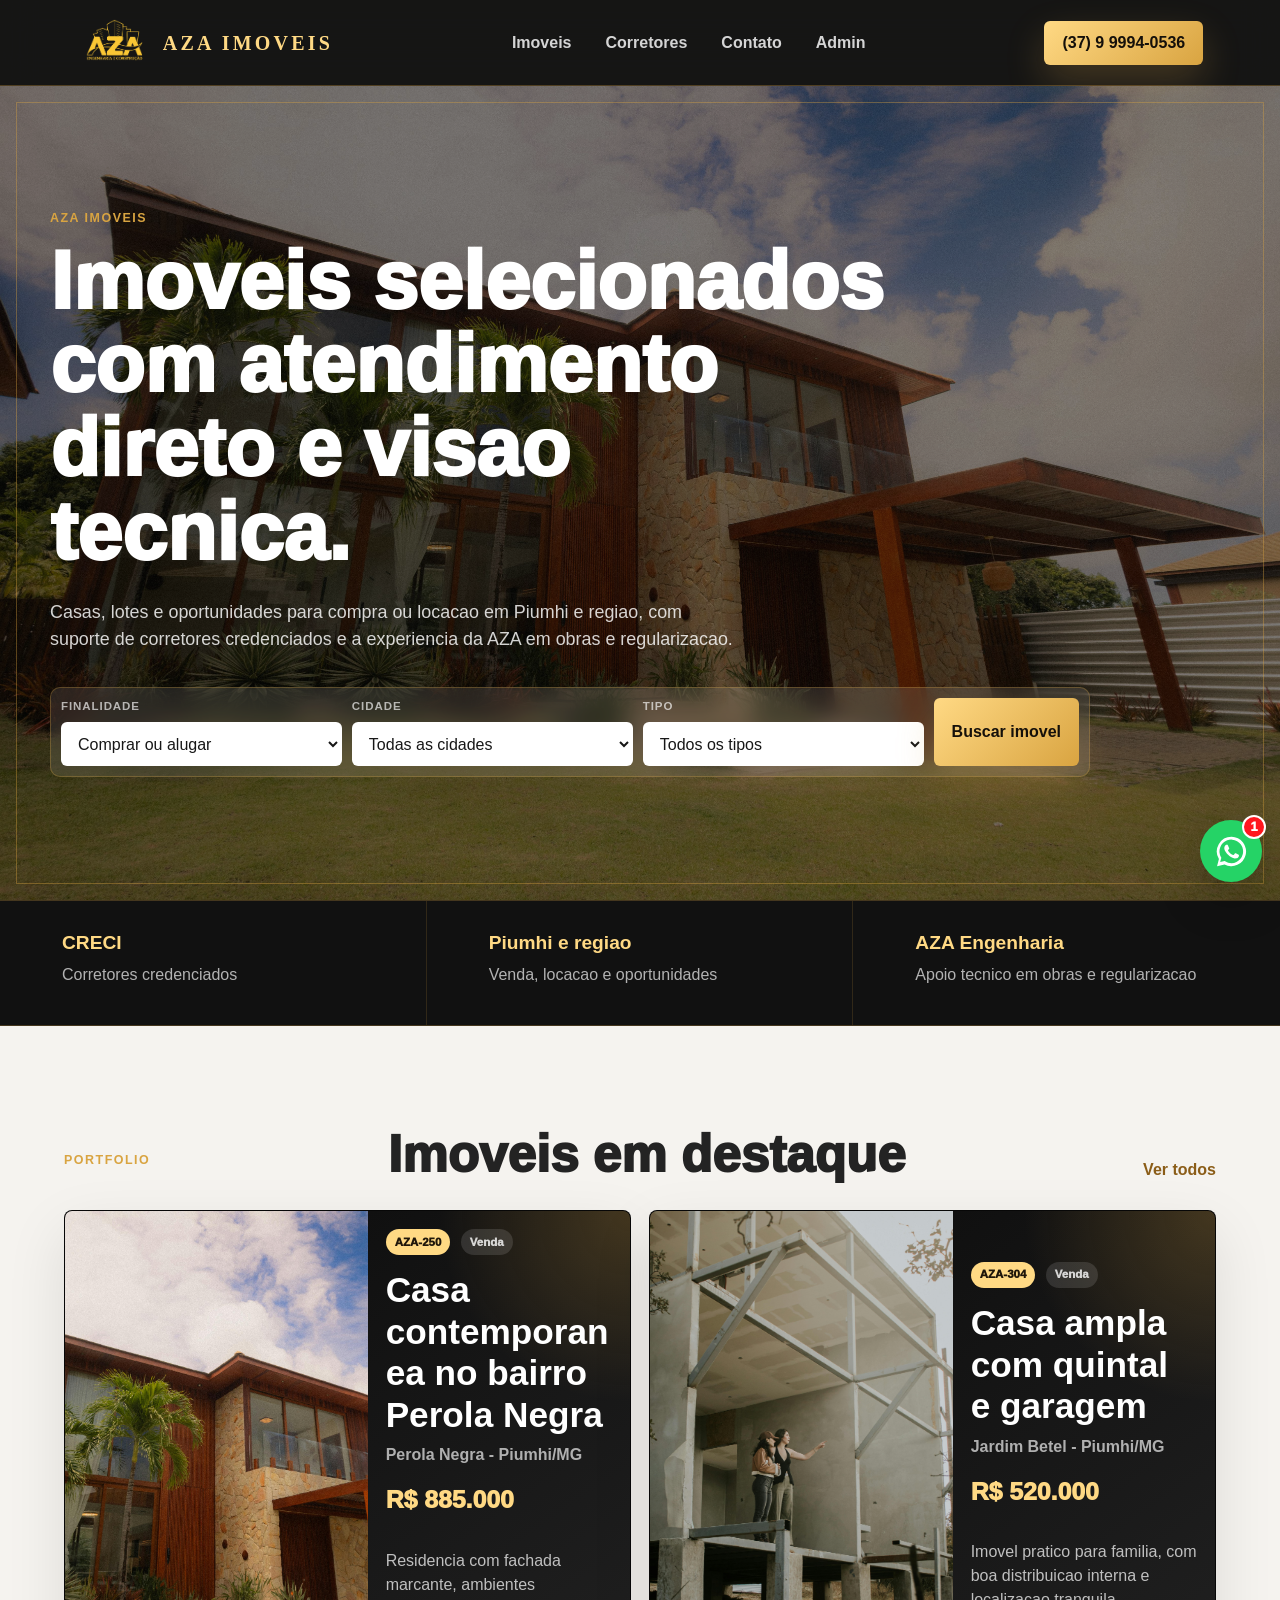
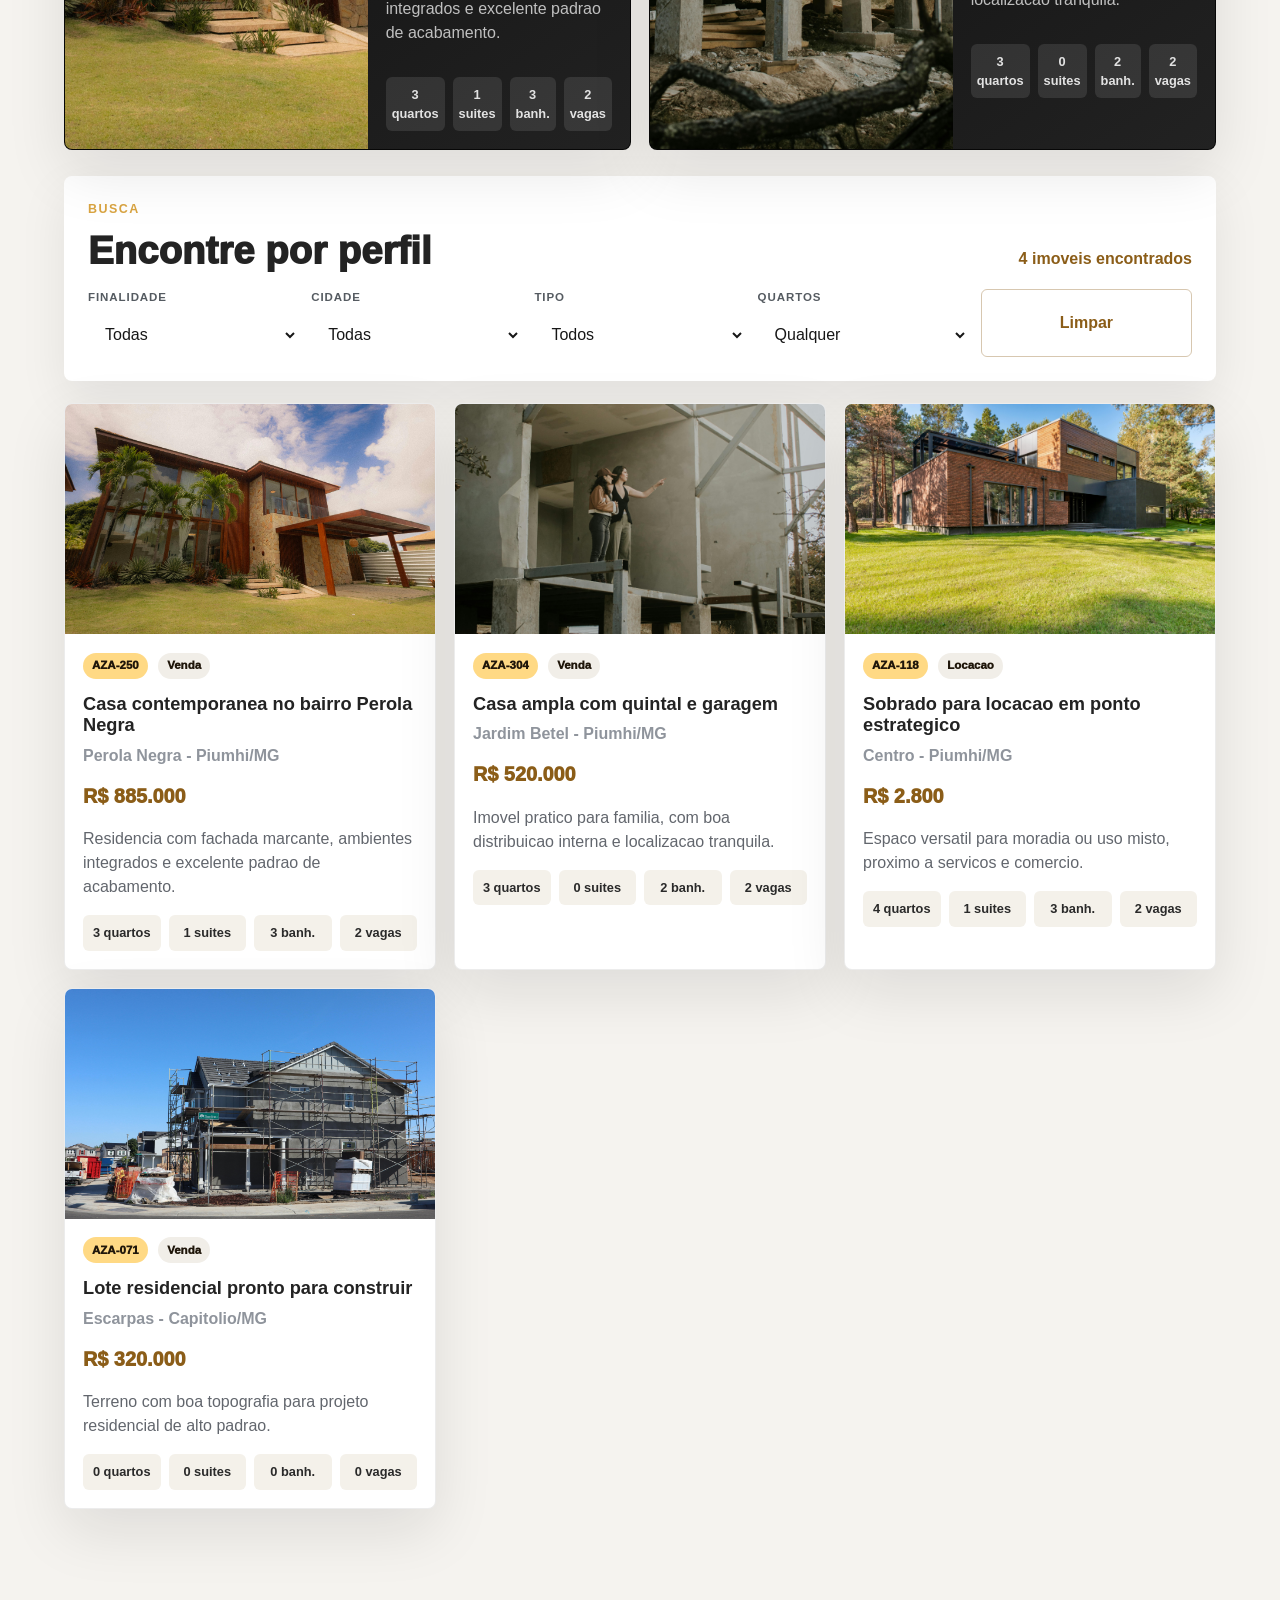
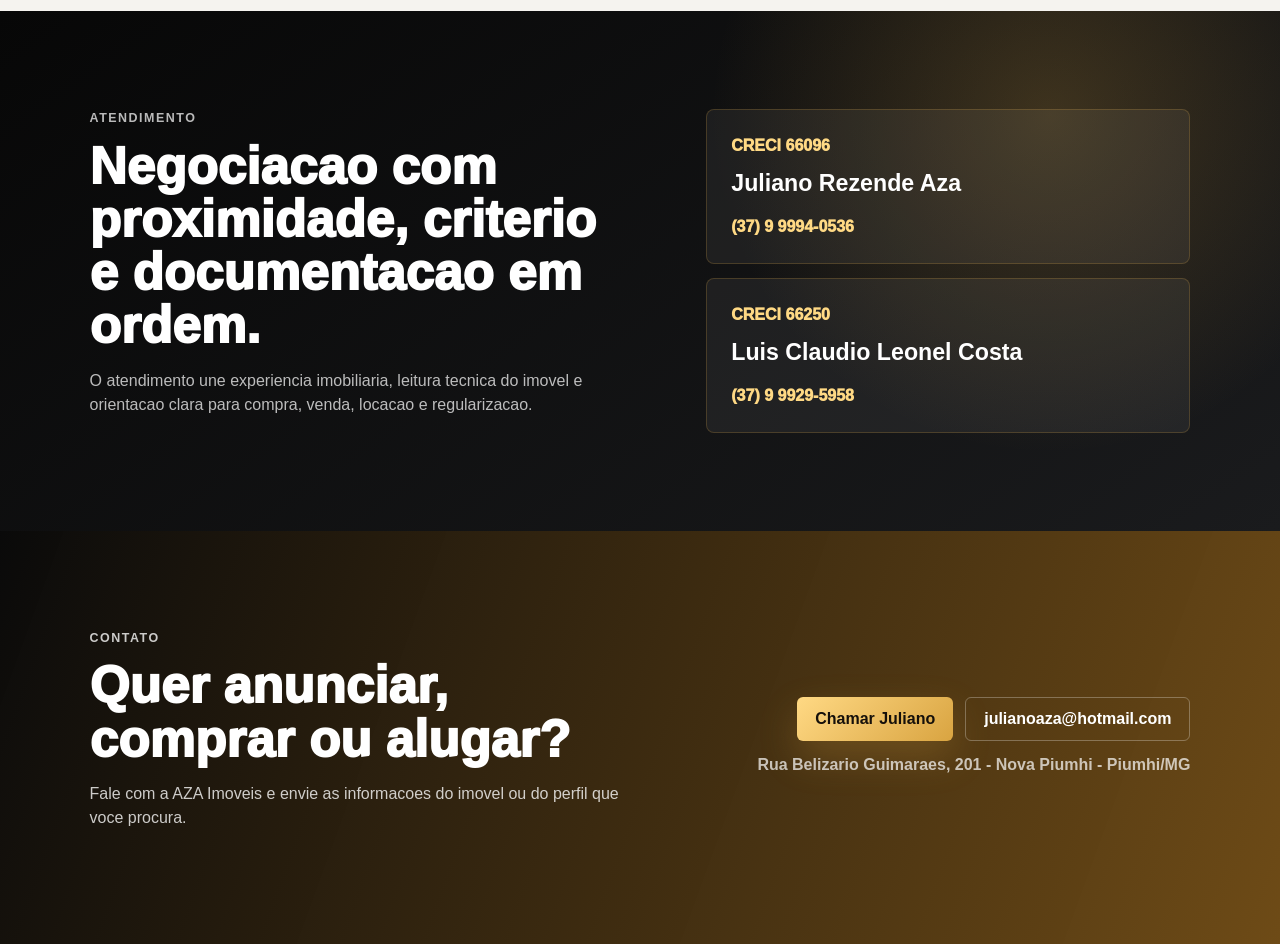
==== index.html @ 5561f4b4 "Cria prototipo AZA Imoveis" ====
<!doctype html>
<html lang="pt-BR">
  <head>
    <meta charset="utf-8">
    <meta name="viewport" content="width=device-width, initial-scale=1">
    <meta name="description" content="AZA Imoveis: compra, venda e locacao de casas, lotes e oportunidades em Piumhi e regiao.">
    <title>AZA Imoveis</title>
    <link rel="icon" href="assets/logos/favicon.ico" sizes="any">
    <link rel="stylesheet" href="css/styles.css">
  </head>
  <body>
    <header class="site-header">
      <a class="brand" href="#inicio" aria-label="AZA Imoveis">
        <img src="assets/logos/aza-logo.png" alt="">
        <span>AZA Imoveis</span>
      </a>
      <nav class="nav" aria-label="Navegacao principal">
        <a href="#imoveis">Imoveis</a>
        <a href="#corretores">Corretores</a>
        <a href="#contato">Contato</a>
        <a href="admin.html">Admin</a>
      </nav>
      <a class="header-phone" href="https://wa.me/5537999940536" target="_blank" rel="noopener">(37) 9 9994-0536</a>
    </header>

    <main id="inicio">
      <section class="hero">
        <div class="hero-media">
          <img src="assets/images/hero-residencia.jpg" alt="">
        </div>
        <div class="hero-content">
          <p class="eyebrow">AZA Imoveis</p>
          <h1>Imoveis selecionados com atendimento direto e visao tecnica.</h1>
          <p>
            Casas, lotes e oportunidades para compra ou locacao em Piumhi e regiao, com suporte de corretores credenciados e a experiencia da AZA em obras e regularizacao.
          </p>
          <form class="search-panel" id="hero-search">
            <label>
              <span>Finalidade</span>
              <select name="purpose">
                <option value="">Comprar ou alugar</option>
                <option>Venda</option>
                <option>Locacao</option>
              </select>
            </label>
            <label>
              <span>Cidade</span>
              <select name="city">
                <option value="">Todas as cidades</option>
              </select>
            </label>
            <label>
              <span>Tipo</span>
              <select name="type">
                <option value="">Todos os tipos</option>
              </select>
            </label>
            <button type="submit">Buscar imovel</button>
          </form>
        </div>
      </section>

      <section class="stats-strip" aria-label="Resumo">
        <div>
          <strong>CRECI</strong>
          <span>Corretores credenciados</span>
        </div>
        <div>
          <strong>Piumhi e regiao</strong>
          <span>Venda, locacao e oportunidades</span>
        </div>
        <div>
          <strong>AZA Engenharia</strong>
          <span>Apoio tecnico em obras e regularizacao</span>
        </div>
      </section>

      <section class="section" id="imoveis">
        <div class="section-heading">
          <p class="eyebrow">Portfolio</p>
          <h2>Imoveis em destaque</h2>
          <a href="#lista">Ver todos</a>
        </div>

        <div class="feature-grid" id="featured-list"></div>

        <div class="filter-card" id="lista">
          <div class="filter-header">
            <div>
              <p class="eyebrow">Busca</p>
              <h2>Encontre por perfil</h2>
            </div>
            <span id="result-count"></span>
          </div>
          <form class="filters" id="filters">
            <label>
              <span>Finalidade</span>
              <select name="purpose">
                <option value="">Todas</option>
                <option>Venda</option>
                <option>Locacao</option>
              </select>
            </label>
            <label>
              <span>Cidade</span>
              <select name="city">
                <option value="">Todas</option>
              </select>
            </label>
            <label>
              <span>Tipo</span>
              <select name="type">
                <option value="">Todos</option>
              </select>
            </label>
            <label>
              <span>Quartos</span>
              <select name="bedrooms">
                <option value="">Qualquer</option>
                <option value="1">1+</option>
                <option value="2">2+</option>
                <option value="3">3+</option>
                <option value="4">4+</option>
              </select>
            </label>
            <button type="reset">Limpar</button>
          </form>
        </div>

        <div class="property-grid" id="property-list"></div>
      </section>

      <section class="brokers" id="corretores">
        <div>
          <p class="eyebrow">Atendimento</p>
          <h2>Negociacao com proximidade, criterio e documentacao em ordem.</h2>
          <p>O atendimento une experiencia imobiliaria, leitura tecnica do imovel e orientacao clara para compra, venda, locacao e regularizacao.</p>
        </div>
        <div class="broker-grid">
          <article>
            <span>CRECI 66096</span>
            <h3>Juliano Rezende Aza</h3>
            <a href="https://wa.me/5537999940536" target="_blank" rel="noopener">(37) 9 9994-0536</a>
          </article>
          <article>
            <span>CRECI 66250</span>
            <h3>Luis Claudio Leonel Costa</h3>
            <a href="https://wa.me/5537999295958" target="_blank" rel="noopener">(37) 9 9929-5958</a>
          </article>
        </div>
      </section>

      <section class="cta" id="contato">
        <div>
          <p class="eyebrow">Contato</p>
          <h2>Quer anunciar, comprar ou alugar?</h2>
          <p>Fale com a AZA Imoveis e envie as informacoes do imovel ou do perfil que voce procura.</p>
        </div>
        <div class="cta-actions">
          <a class="btn-primary" href="https://wa.me/5537999940536" target="_blank" rel="noopener">Chamar Juliano</a>
          <a class="btn-secondary" href="mailto:julianoaza@hotmail.com">julianoaza@hotmail.com</a>
          <span>Rua Belizario Guimaraes, 201 - Nova Piumhi - Piumhi/MG</span>
        </div>
      </section>
    </main>

    <a class="floating-whatsapp" href="https://wa.me/5537999940536" target="_blank" rel="noopener" aria-label="Chamar no WhatsApp">
      <span>1</span>
      <svg viewBox="0 0 32 32" aria-hidden="true"><path d="M16.04 3.2A12.72 12.72 0 0 0 5.12 22.45L3.5 28.8l6.5-1.55A12.74 12.74 0 1 0 16.04 3.2Zm0 22.95c-2.05 0-3.96-.6-5.57-1.64l-.4-.25-3.86.92 1-3.75-.27-.42a10.22 10.22 0 1 1 9.1 5.14Zm5.72-7.63c-.31-.16-1.84-.91-2.13-1.01-.28-.11-.49-.16-.7.16-.2.31-.8 1.01-.98 1.21-.18.21-.36.23-.67.08-.31-.16-1.31-.48-2.5-1.54a9.35 9.35 0 0 1-1.73-2.14c-.18-.31-.02-.48.14-.64.14-.14.31-.36.47-.54.15-.18.2-.31.31-.52.1-.21.05-.39-.03-.54-.08-.16-.7-1.68-.96-2.3-.25-.6-.5-.52-.7-.53h-.6c-.21 0-.54.08-.83.39-.28.31-1.09 1.07-1.09 2.61s1.12 3.03 1.28 3.24c.16.21 2.2 3.36 5.33 4.71.75.32 1.33.51 1.78.65.75.24 1.43.2 1.97.12.6-.09 1.84-.75 2.1-1.48.26-.73.26-1.35.18-1.48-.08-.13-.28-.21-.6-.37Z"/></svg>
    </a>

    <script src="data/properties.js"></script>
    <script src="js/main.js"></script>
  </body>
</html>
---- css/styles.css ----
:root {
  --gold: #d9a441;
  --gold-light: #ffd984;
  --gold-dark: #8b5d18;
  --black: #070707;
  --charcoal: #121315;
  --panel: #1b1b1d;
  --paper: #ffffff;
  --muted: #8f949c;
  --line: rgba(255, 255, 255, .12);
  --body: Inter, Montserrat, "Segoe UI", Arial, sans-serif;
  --display: Georgia, "Times New Roman", serif;
}

* {
  box-sizing: border-box;
}

html {
  scroll-behavior: smooth;
}

body {
  margin: 0;
  color: #232323;
  background: #f5f3ef;
  font-family: var(--body);
  line-height: 1.5;
}

img {
  display: block;
  max-width: 100%;
}

a {
  color: inherit;
  text-decoration: none;
}

button,
input,
select,
textarea {
  font: inherit;
}

.site-header {
  position: sticky;
  top: 0;
  z-index: 20;
  display: flex;
  align-items: center;
  justify-content: space-between;
  gap: 24px;
  min-height: 86px;
  padding: 10px clamp(18px, 6vw, 78px);
  color: var(--paper);
  background: rgba(7, 7, 7, .94);
  border-bottom: 1px solid rgba(217, 164, 65, .3);
  backdrop-filter: blur(16px);
}

.brand {
  display: flex;
  align-items: center;
  gap: 12px;
  min-width: 220px;
}

.brand img {
  width: 74px;
  height: 56px;
  object-fit: contain;
  filter: brightness(0) saturate(100%) invert(75%) sepia(51%) saturate(604%) hue-rotate(357deg) brightness(99%) contrast(98%);
}

.brand span {
  color: var(--gold-light);
  font-family: var(--display);
  font-size: 1.25rem;
  font-weight: 800;
  letter-spacing: .16em;
  text-transform: uppercase;
}

.nav {
  display: flex;
  align-items: center;
  gap: clamp(16px, 3vw, 34px);
  font-weight: 800;
}

.nav a {
  color: rgba(255, 255, 255, .82);
}

.nav a:hover {
  color: var(--gold-light);
}

.header-phone,
.btn-primary,
.search-panel button,
.admin-form button {
  display: inline-flex;
  align-items: center;
  justify-content: center;
  min-height: 44px;
  padding: 0 18px;
  border: 0;
  border-radius: 6px;
  color: #15100a;
  background: linear-gradient(135deg, var(--gold-light), var(--gold));
  box-shadow: 0 16px 38px rgba(217, 164, 65, .24);
  cursor: pointer;
  font-weight: 900;
}

.hero {
  position: relative;
  display: grid;
  min-height: calc(100vh - 86px);
  overflow: hidden;
  color: var(--paper);
  background: var(--black);
}

.hero-media {
  position: absolute;
  inset: 0;
}

.hero-media img {
  width: 100%;
  height: 100%;
  object-fit: cover;
  opacity: .48;
}

.hero::before {
  position: absolute;
  inset: 0;
  content: "";
  background:
    linear-gradient(90deg, rgba(7, 7, 7, .94), rgba(7, 7, 7, .72) 48%, rgba(7, 7, 7, .34)),
    radial-gradient(circle at 78% 20%, rgba(217, 164, 65, .26), transparent 30%);
}

.hero::after {
  position: absolute;
  inset: 16px;
  content: "";
  border: 1px solid rgba(217, 164, 65, .38);
  pointer-events: none;
}

.hero-content {
  position: relative;
  z-index: 1;
  display: grid;
  align-content: center;
  width: min(1180px, calc(100% - 36px));
  margin: 0 auto;
  padding: clamp(58px, 8vw, 110px) 0;
}

.eyebrow {
  margin: 0 0 12px;
  color: var(--gold);
  font-size: .78rem;
  font-weight: 900;
  letter-spacing: .12em;
  text-transform: uppercase;
}

h1,
h2,
h3,
p {
  overflow-wrap: anywhere;
}

h1,
h2 {
  margin: 0;
  line-height: 1.04;
}

h1 {
  max-width: 840px;
  font-size: clamp(2.7rem, 6.3vw, 5.9rem);
  font-weight: 950;
  letter-spacing: 0;
}

h2 {
  font-size: clamp(2rem, 4vw, 3.4rem);
  font-weight: 950;
}

.hero p:not(.eyebrow) {
  max-width: 690px;
  margin: 24px 0 0;
  color: rgba(255, 255, 255, .82);
  font-size: 1.12rem;
}

.search-panel {
  display: grid;
  grid-template-columns: 1fr 1fr 1fr auto;
  gap: 10px;
  width: min(1040px, 100%);
  margin-top: 34px;
  padding: 10px;
  border: 1px solid rgba(217, 164, 65, .28);
  border-radius: 10px;
  background: rgba(255, 255, 255, .1);
  backdrop-filter: blur(12px);
}

label span {
  display: block;
  margin-bottom: 7px;
  color: rgba(255, 255, 255, .66);
  font-size: .72rem;
  font-weight: 900;
  letter-spacing: .08em;
  text-transform: uppercase;
}

input,
select,
textarea {
  width: 100%;
  min-height: 44px;
  border: 1px solid rgba(255, 255, 255, .12);
  border-radius: 6px;
  color: #171717;
  background: var(--paper);
}

select,
input {
  padding: 0 12px;
}

textarea {
  padding: 12px;
  resize: vertical;
}

.stats-strip {
  display: grid;
  grid-template-columns: repeat(3, 1fr);
  color: var(--paper);
  background: #111;
  border-block: 1px solid rgba(217, 164, 65, .26);
}

.stats-strip div {
  min-height: 124px;
  padding: 28px clamp(18px, 5vw, 62px);
  border-right: 1px solid rgba(217, 164, 65, .16);
}

.stats-strip div:last-child {
  border-right: 0;
}

.stats-strip strong,
.stats-strip span {
  display: block;
}

.stats-strip strong {
  color: var(--gold-light);
  font-size: 1.2rem;
}

.stats-strip span {
  margin-top: 5px;
  color: rgba(255, 255, 255, .68);
}

.section {
  padding: clamp(58px, 8vw, 104px) clamp(18px, 5vw, 72px);
}

.section-heading {
  display: flex;
  align-items: end;
  justify-content: space-between;
  gap: 24px;
  width: min(1180px, 100%);
  margin: 0 auto 28px;
}

.section-heading a {
  color: var(--gold-dark);
  font-weight: 900;
}

.feature-grid,
.property-grid {
  display: grid;
  width: min(1180px, 100%);
  margin: 0 auto;
  gap: 18px;
}

.feature-grid {
  grid-template-columns: repeat(2, 1fr);
  margin-bottom: 26px;
}

.property-grid {
  grid-template-columns: repeat(3, 1fr);
}

.property-card {
  position: relative;
  overflow: hidden;
  border: 1px solid rgba(20, 20, 20, .08);
  border-radius: 8px;
  background: var(--paper);
  box-shadow: 0 22px 60px rgba(18, 19, 21, .1);
}

.property-card.featured {
  display: grid;
  grid-template-columns: 1.08fr .92fr;
  min-height: 340px;
  color: var(--paper);
  background: var(--black);
}

.property-card img {
  width: 100%;
  height: 230px;
  object-fit: cover;
}

.property-card.featured img {
  height: 100%;
}

.property-body {
  padding: 18px;
}

.property-card.featured .property-body {
  display: flex;
  flex-direction: column;
  justify-content: center;
  background:
    radial-gradient(circle at 100% 0, rgba(217, 164, 65, .24), transparent 32%),
    linear-gradient(145deg, #101010, #222);
}

.property-code,
.property-purpose {
  display: inline-flex;
  align-items: center;
  min-height: 26px;
  padding: 0 9px;
  border-radius: 999px;
  color: #1f160a;
  background: var(--gold-light);
  font-size: .72rem;
  font-weight: 950;
}

.property-purpose {
  margin-left: 6px;
  background: #f1eee8;
}

.property-card.featured .property-purpose {
  background: rgba(255, 255, 255, .12);
  color: rgba(255, 255, 255, .8);
}

.property-card h3 {
  margin: 14px 0 8px;
  font-size: 1.14rem;
  line-height: 1.18;
}

.property-card.featured h3 {
  font-size: clamp(1.55rem, 3vw, 2.2rem);
}

.location {
  margin: 0;
  color: var(--muted);
  font-weight: 800;
}

.property-card.featured .location {
  color: rgba(255, 255, 255, .66);
}

.price {
  margin: 14px 0;
  color: var(--gold-dark);
  font-size: 1.24rem;
  font-weight: 950;
}

.property-card.featured .price {
  color: var(--gold-light);
  font-size: 1.55rem;
}

.property-card p:not(.location):not(.price) {
  color: #62666d;
}

.property-card.featured p:not(.location):not(.price) {
  color: rgba(255, 255, 255, .72);
}

.property-meta {
  display: grid;
  grid-template-columns: repeat(4, 1fr);
  gap: 8px;
  margin-top: 16px;
}

.property-meta span {
  padding: 8px 6px;
  border-radius: 6px;
  background: #f4f1ea;
  color: #2a2a2a;
  font-size: .8rem;
  font-weight: 900;
  text-align: center;
}

.property-card.featured .property-meta span {
  background: rgba(255, 255, 255, .1);
  color: rgba(255, 255, 255, .86);
}

.filter-card {
  width: min(1180px, 100%);
  margin: 0 auto 22px;
  padding: 24px;
  border-radius: 8px;
  background: var(--paper);
  box-shadow: 0 18px 48px rgba(18, 19, 21, .08);
}

.filter-header {
  display: flex;
  align-items: flex-end;
  justify-content: space-between;
  gap: 18px;
  margin-bottom: 18px;
}

.filter-header h2 {
  font-size: clamp(1.55rem, 3vw, 2.4rem);
}

#result-count {
  color: var(--gold-dark);
  font-weight: 900;
}

.filters {
  display: grid;
  grid-template-columns: repeat(5, 1fr);
  gap: 12px;
}

.filters label span,
.admin-form label span {
  color: #555b61;
}

.filters button,
.ghost-button {
  min-height: 44px;
  border: 1px solid rgba(139, 93, 24, .34);
  border-radius: 6px;
  color: var(--gold-dark);
  background: transparent;
  cursor: pointer;
  font-weight: 900;
}

.brokers,
.cta {
  display: grid;
  grid-template-columns: minmax(0, .9fr) minmax(320px, .8fr);
  gap: clamp(28px, 6vw, 72px);
  padding: clamp(56px, 8vw, 98px) clamp(18px, 7vw, 96px);
}

.brokers {
  color: var(--paper);
  background:
    radial-gradient(circle at 82% 20%, rgba(217, 164, 65, .22), transparent 30%),
    linear-gradient(145deg, #070707, #1a1b1d);
}

.brokers p {
  max-width: 620px;
  color: rgba(255, 255, 255, .72);
}

.broker-grid {
  display: grid;
  gap: 14px;
}

.broker-grid article {
  padding: 24px;
  border: 1px solid rgba(217, 164, 65, .22);
  border-radius: 8px;
  background: rgba(255, 255, 255, .06);
}

.broker-grid span {
  color: var(--gold-light);
  font-weight: 950;
}

.broker-grid h3 {
  margin: 8px 0 14px;
  font-size: 1.45rem;
}

.broker-grid a {
  color: var(--gold-light);
  font-weight: 950;
}

.cta {
  align-items: center;
  color: var(--paper);
  background:
    linear-gradient(110deg, rgba(10, 10, 10, .98), rgba(139, 93, 24, .76)),
    #111;
}

.cta p {
  max-width: 620px;
  color: rgba(255, 255, 255, .78);
}

.cta-actions {
  display: flex;
  flex-wrap: wrap;
  justify-content: flex-end;
  gap: 12px;
}

.btn-secondary {
  display: inline-flex;
  align-items: center;
  justify-content: center;
  min-height: 44px;
  padding: 0 18px;
  border: 1px solid rgba(255, 255, 255, .28);
  border-radius: 6px;
  color: var(--paper);
  font-weight: 900;
}

.cta-actions span {
  width: 100%;
  color: rgba(255, 255, 255, .7);
  font-weight: 800;
  text-align: right;
}

.floating-whatsapp {
  position: fixed;
  right: 18px;
  bottom: 18px;
  z-index: 30;
  display: grid;
  width: 62px;
  height: 62px;
  place-items: center;
  border-radius: 50%;
  color: var(--paper);
  background: #25d366;
  box-shadow: 0 18px 44px rgba(0, 0, 0, .25);
}

.floating-whatsapp svg {
  width: 37px;
  height: 37px;
  fill: currentColor;
}

.floating-whatsapp span {
  position: absolute;
  top: -5px;
  right: -4px;
  display: grid;
  width: 24px;
  height: 24px;
  place-items: center;
  border: 2px solid var(--paper);
  border-radius: 50%;
  background: #ff171f;
  font-size: .8rem;
  font-weight: 950;
}

.admin-page {
  background: #111;
}

.admin-shell {
  padding: clamp(42px, 7vw, 82px) clamp(18px, 6vw, 78px);
}

.admin-intro {
  width: min(1180px, 100%);
  margin: 0 auto 26px;
  color: var(--paper);
}

.admin-intro h1 {
  font-size: clamp(2.2rem, 5vw, 4.6rem);
}

.admin-intro p:not(.eyebrow) {
  color: rgba(255, 255, 255, .72);
}

.admin-layout {
  display: grid;
  grid-template-columns: minmax(0, 1fr) minmax(320px, .54fr);
  gap: 18px;
  width: min(1180px, 100%);
  margin: 0 auto;
}

.admin-form,
.admin-preview {
  padding: 24px;
  border: 1px solid rgba(217, 164, 65, .2);
  border-radius: 8px;
  background: #f7f4ed;
}

.admin-form {
  display: grid;
  grid-template-columns: repeat(2, 1fr);
  gap: 14px;
}

.admin-form .wide,
.admin-form button,
.admin-form .ghost-button {
  grid-column: 1 / -1;
}

.admin-form .check {
  display: flex;
  align-items: center;
  gap: 10px;
}

.admin-form .check input {
  width: 18px;
  min-height: 18px;
}

.admin-preview h2 {
  font-size: 1.8rem;
}

.admin-preview .property-card {
  margin-top: 18px;
}

.empty-state {
  width: min(1180px, 100%);
  margin: 0 auto;
  padding: 34px;
  border: 1px dashed rgba(139, 93, 24, .32);
  border-radius: 8px;
  color: #6a5b3f;
  background: #fffaf0;
  text-align: center;
  font-weight: 900;
}

@media (max-width: 980px) {
  .site-header {
    flex-wrap: wrap;
  }

  .brand {
    min-width: 0;
  }

  .nav {
    order: 3;
    width: 100%;
    justify-content: space-between;
  }

  .search-panel,
  .stats-strip,
  .feature-grid,
  .property-grid,
  .brokers,
  .cta,
  .admin-layout {
    grid-template-columns: 1fr;
  }

  .filters {
    grid-template-columns: repeat(2, 1fr);
  }

  .property-card.featured {
    grid-template-columns: 1fr;
  }

  .property-card.featured img {
    height: 280px;
  }

  .cta-actions {
    justify-content: flex-start;
  }

  .cta-actions span {
    text-align: left;
  }
}

@media (max-width: 560px) {
  .site-header {
    min-height: 122px;
    gap: 8px 14px;
  }

  .brand img {
    width: 58px;
    height: 44px;
  }

  .brand span {
    font-size: .9rem;
  }

  .header-phone {
    min-height: 38px;
    padding: 0 12px;
    font-size: .82rem;
  }

  .nav {
    gap: 10px;
    overflow-x: auto;
    font-size: .82rem;
  }

  h1 {
    font-size: clamp(2.35rem, 12vw, 3.35rem);
  }

  .search-panel,
  .filters,
  .admin-form {
    grid-template-columns: 1fr;
  }

  .section-heading,
  .filter-header {
    align-items: flex-start;
    flex-direction: column;
  }
}
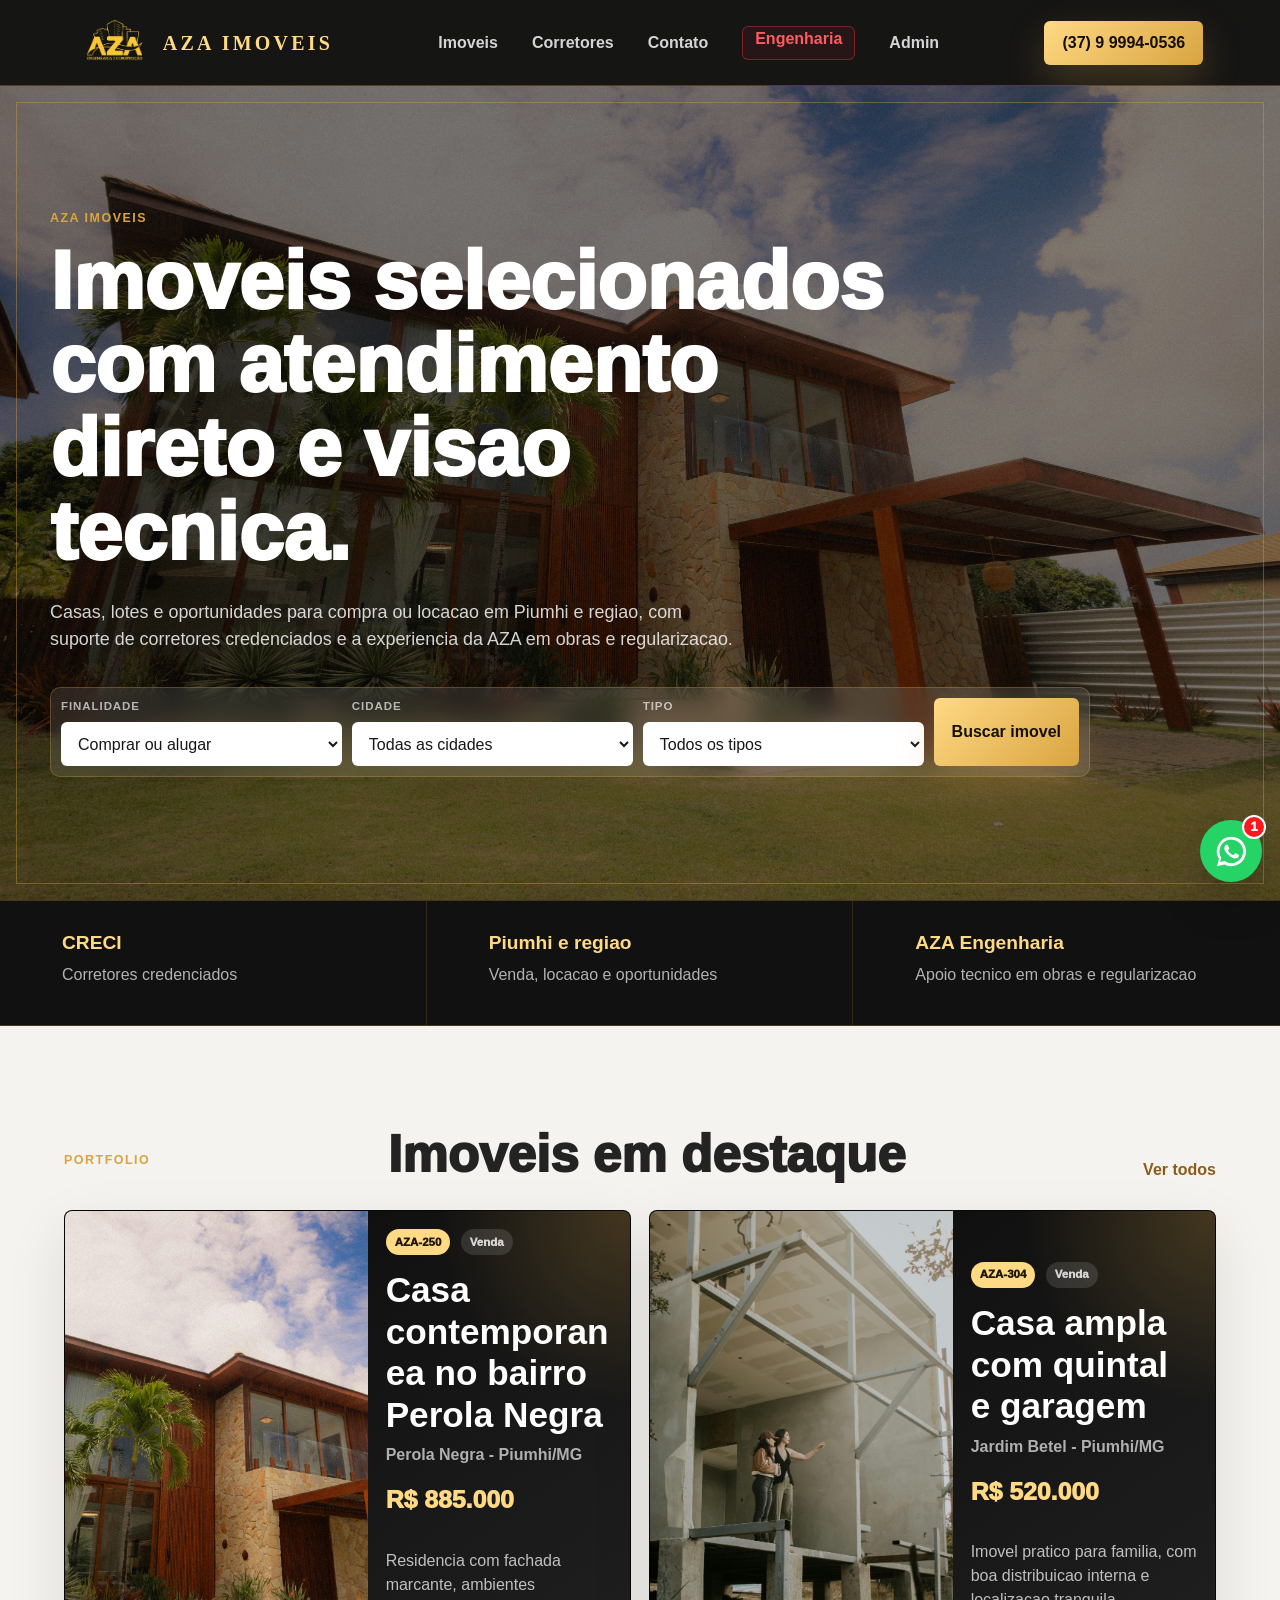
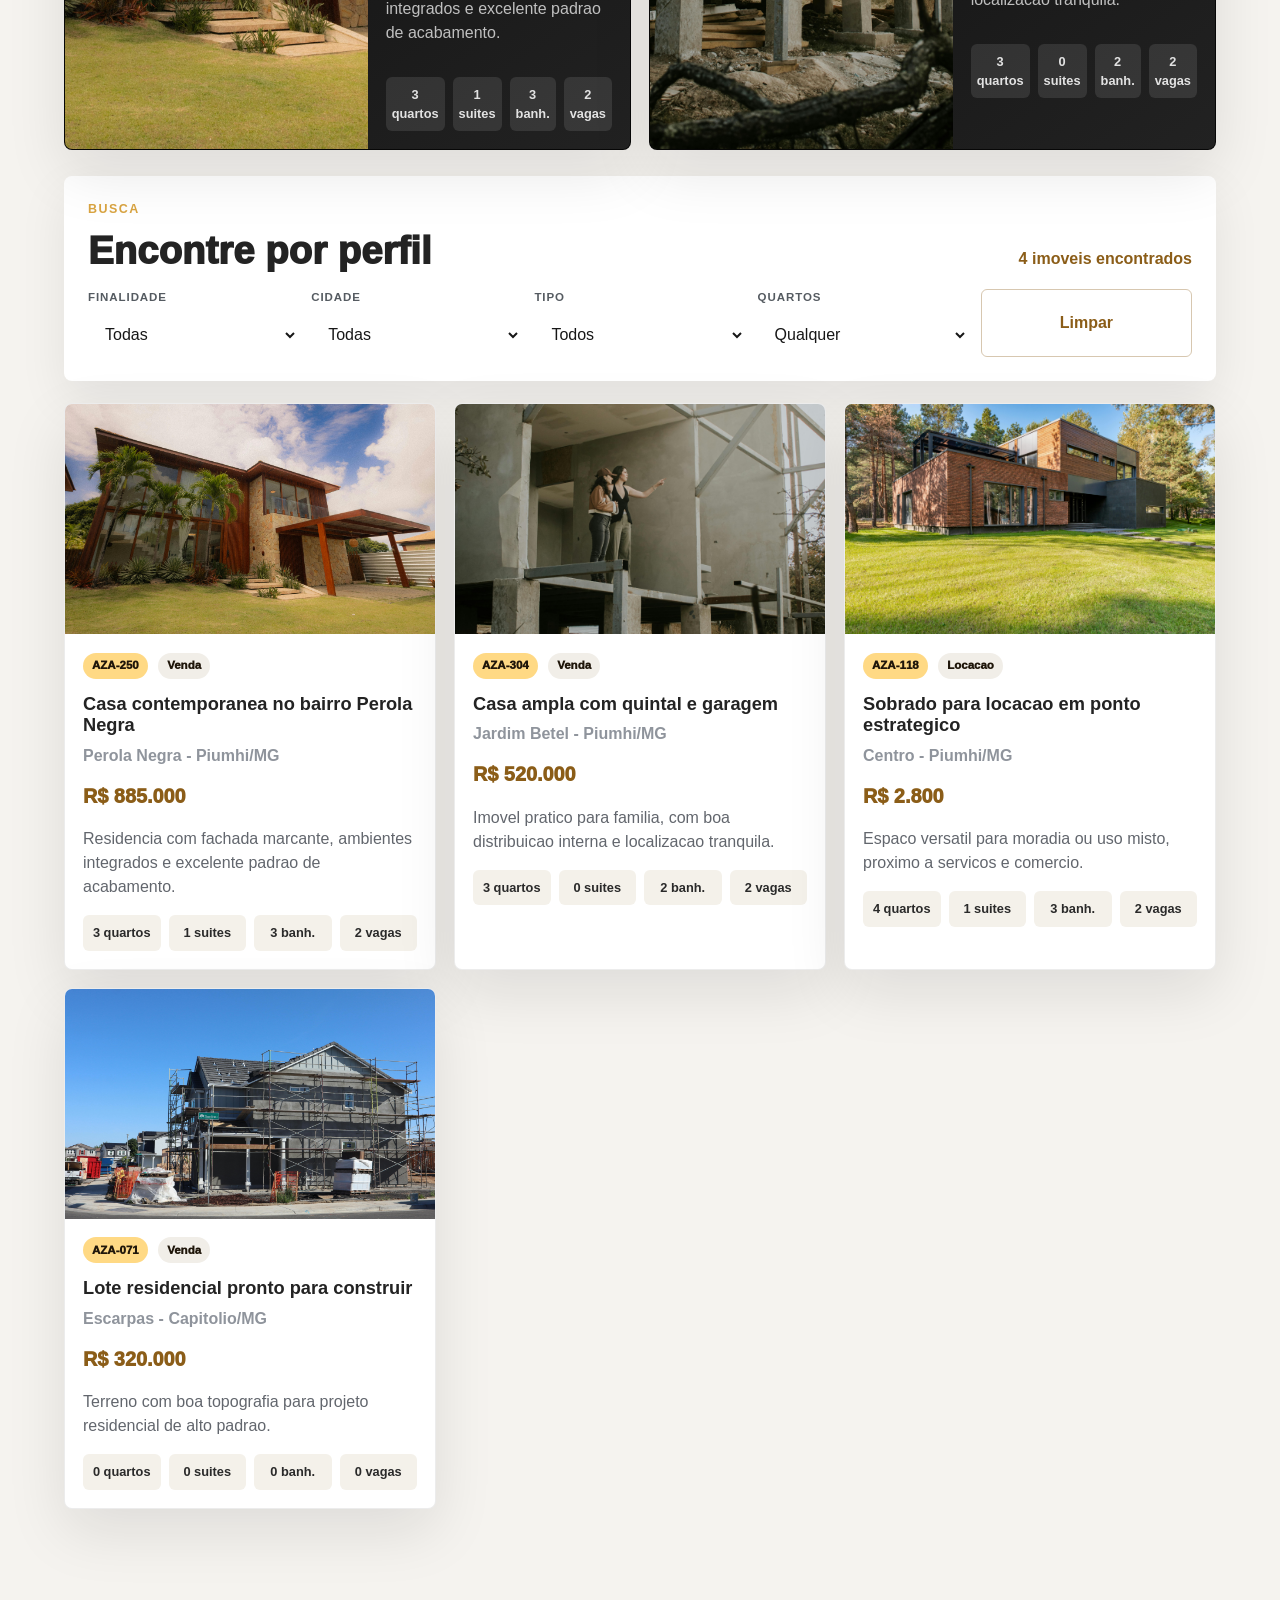
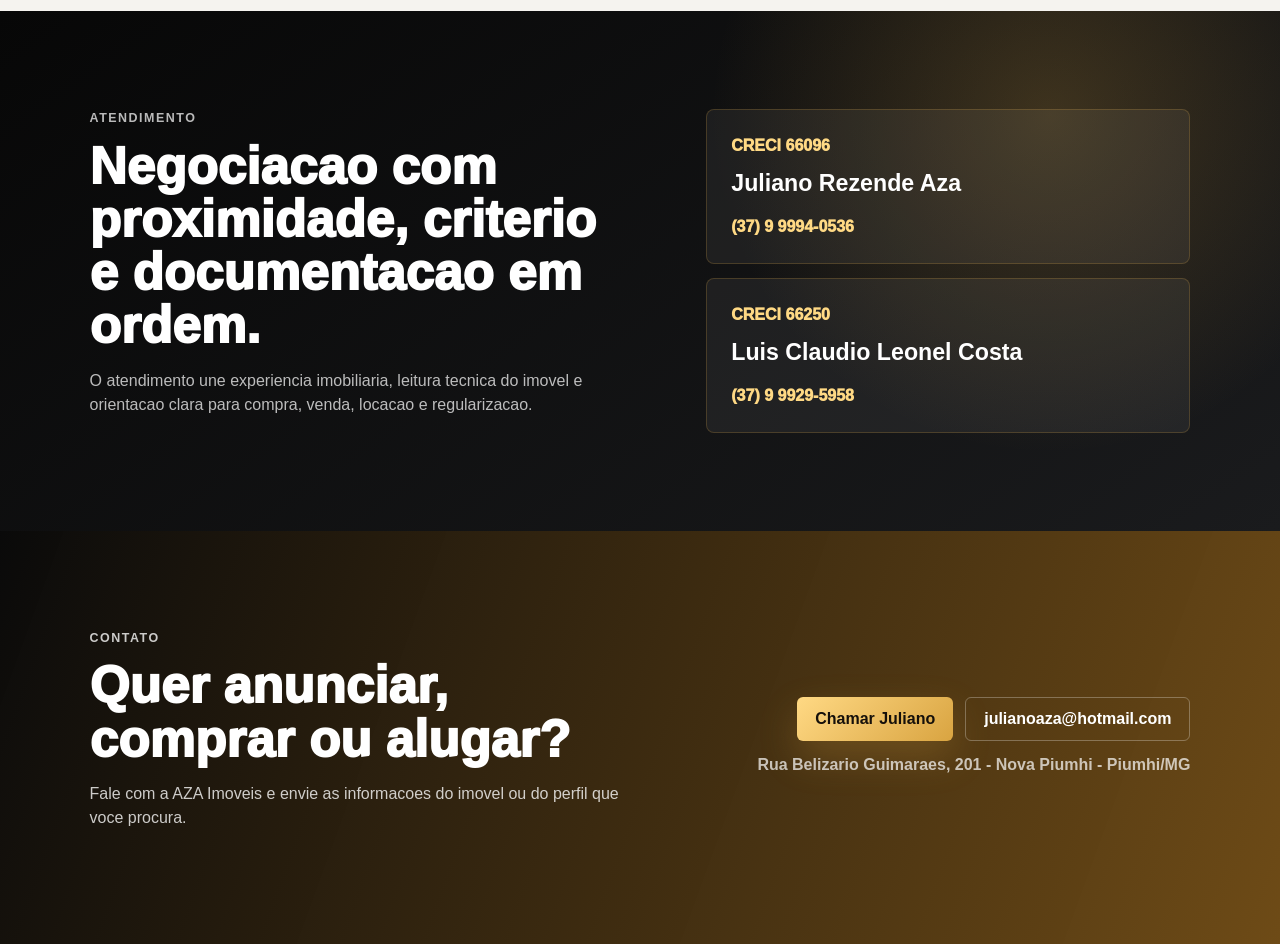
==== commit dcc54368: "Conecta sites e anima WhatsApp" ====
--- a/index.html
+++ b/index.html
@@ -18,6 +18,7 @@
         <a href="#imoveis">Imoveis</a>
         <a href="#corretores">Corretores</a>
         <a href="#contato">Contato</a>
+        <a class="nav-bridge" href="https://azaengenharia.com.br">Engenharia</a>
         <a href="admin.html">Admin</a>
       </nav>
       <a class="header-phone" href="https://wa.me/5537999940536" target="_blank" rel="noopener">(37) 9 9994-0536</a>
@@ -165,8 +166,8 @@
     </main>
 
     <a class="floating-whatsapp" href="https://wa.me/5537999940536" target="_blank" rel="noopener" aria-label="Chamar no WhatsApp">
-      <span>1</span>
       <svg viewBox="0 0 32 32" aria-hidden="true"><path d="M16.04 3.2A12.72 12.72 0 0 0 5.12 22.45L3.5 28.8l6.5-1.55A12.74 12.74 0 1 0 16.04 3.2Zm0 22.95c-2.05 0-3.96-.6-5.57-1.64l-.4-.25-3.86.92 1-3.75-.27-.42a10.22 10.22 0 1 1 9.1 5.14Zm5.72-7.63c-.31-.16-1.84-.91-2.13-1.01-.28-.11-.49-.16-.7.16-.2.31-.8 1.01-.98 1.21-.18.21-.36.23-.67.08-.31-.16-1.31-.48-2.5-1.54a9.35 9.35 0 0 1-1.73-2.14c-.18-.31-.02-.48.14-.64.14-.14.31-.36.47-.54.15-.18.2-.31.31-.52.1-.21.05-.39-.03-.54-.08-.16-.7-1.68-.96-2.3-.25-.6-.5-.52-.7-.53h-.6c-.21 0-.54.08-.83.39-.28.31-1.09 1.07-1.09 2.61s1.12 3.03 1.28 3.24c.16.21 2.2 3.36 5.33 4.71.75.32 1.33.51 1.78.65.75.24 1.43.2 1.97.12.6-.09 1.84-.75 2.1-1.48.26-.73.26-1.35.18-1.48-.08-.13-.28-.21-.6-.37Z"/></svg>
+      <span class="whatsapp-badge" aria-hidden="true">1</span>
     </a>
 
     <script src="data/properties.js"></script>
--- a/css/styles.css
+++ b/css/styles.css
@@ -97,6 +97,21 @@
 
 .nav a:hover {
   color: var(--gold-light);
+}
+
+.nav-bridge {
+  min-height: 34px;
+  padding: 0 12px;
+  border: 1px solid rgba(239, 42, 49, .46);
+  border-radius: 6px;
+  color: #ff5b61 !important;
+  background: rgba(239, 42, 49, .08);
+}
+
+.nav-bridge:hover {
+  border-color: rgba(255, 91, 97, .72);
+  color: #ff7a80 !important;
+  background: rgba(239, 42, 49, .14);
 }
 
 .header-phone,
@@ -590,6 +605,7 @@
   color: var(--paper);
   background: #25d366;
   box-shadow: 0 18px 44px rgba(0, 0, 0, .25);
+  animation: whatsapp-float 3.8s ease-in-out infinite;
 }
 
 .floating-whatsapp svg {
@@ -598,7 +614,11 @@
   fill: currentColor;
 }
 
-.floating-whatsapp span {
+.floating-whatsapp:hover {
+  transform: translateY(-2px);
+}
+
+.whatsapp-badge {
   position: absolute;
   top: -5px;
   right: -4px;
@@ -611,6 +631,44 @@
   background: #ff171f;
   font-size: .8rem;
   font-weight: 950;
+  opacity: 0;
+  transform: scale(.35);
+  animation: whatsapp-badge-in .48s cubic-bezier(.2, .9, .2, 1.3) 3s forwards, whatsapp-badge-pulse 2.8s ease-in-out 3.55s infinite;
+}
+
+@keyframes whatsapp-float {
+  0%,
+  100% {
+    transform: translateY(0);
+  }
+  50% {
+    transform: translateY(-5px);
+  }
+}
+
+@keyframes whatsapp-badge-in {
+  0% {
+    opacity: 0;
+    transform: scale(.35);
+  }
+  72% {
+    opacity: 1;
+    transform: scale(1.12);
+  }
+  100% {
+    opacity: 1;
+    transform: scale(1);
+  }
+}
+
+@keyframes whatsapp-badge-pulse {
+  0%,
+  100% {
+    box-shadow: 0 10px 24px rgba(0, 0, 0, .28);
+  }
+  45% {
+    box-shadow: 0 10px 24px rgba(0, 0, 0, .28), 0 0 0 8px rgba(255, 23, 31, .18);
+  }
 }
 
 .admin-page {
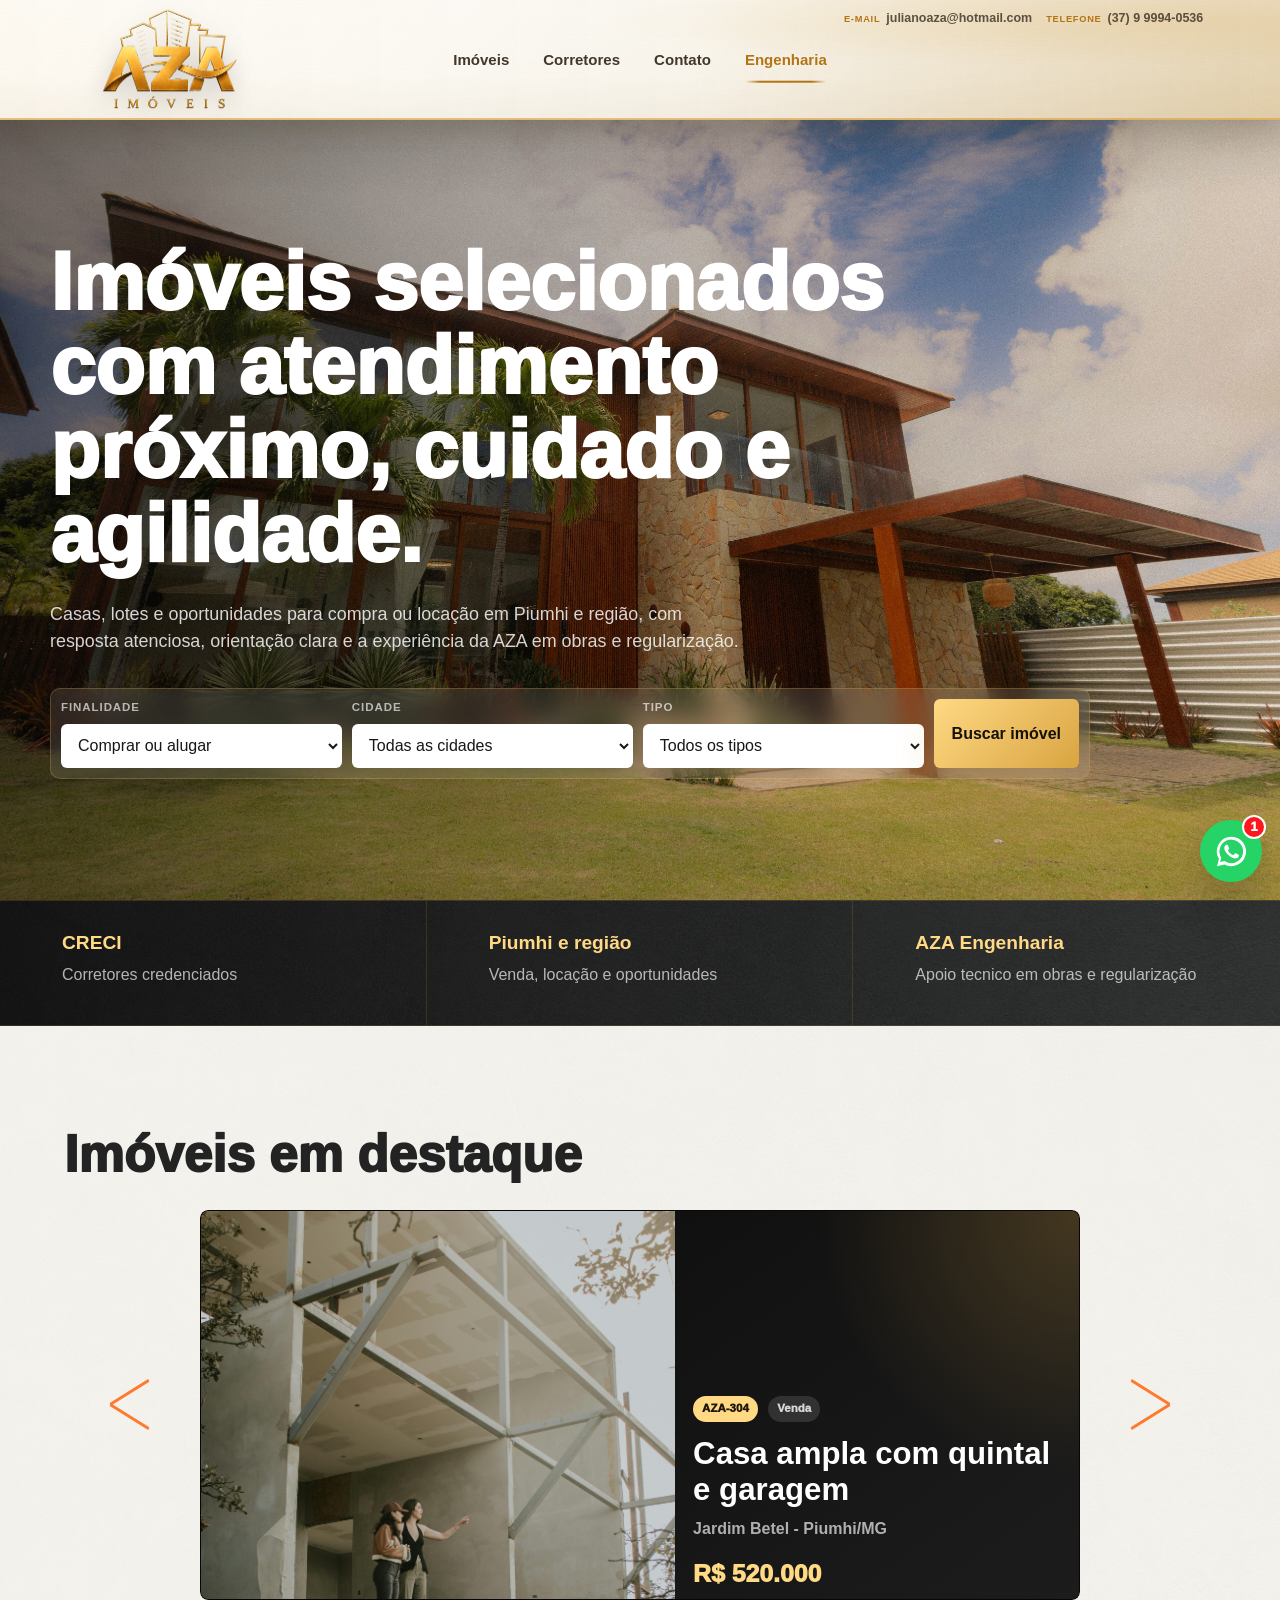
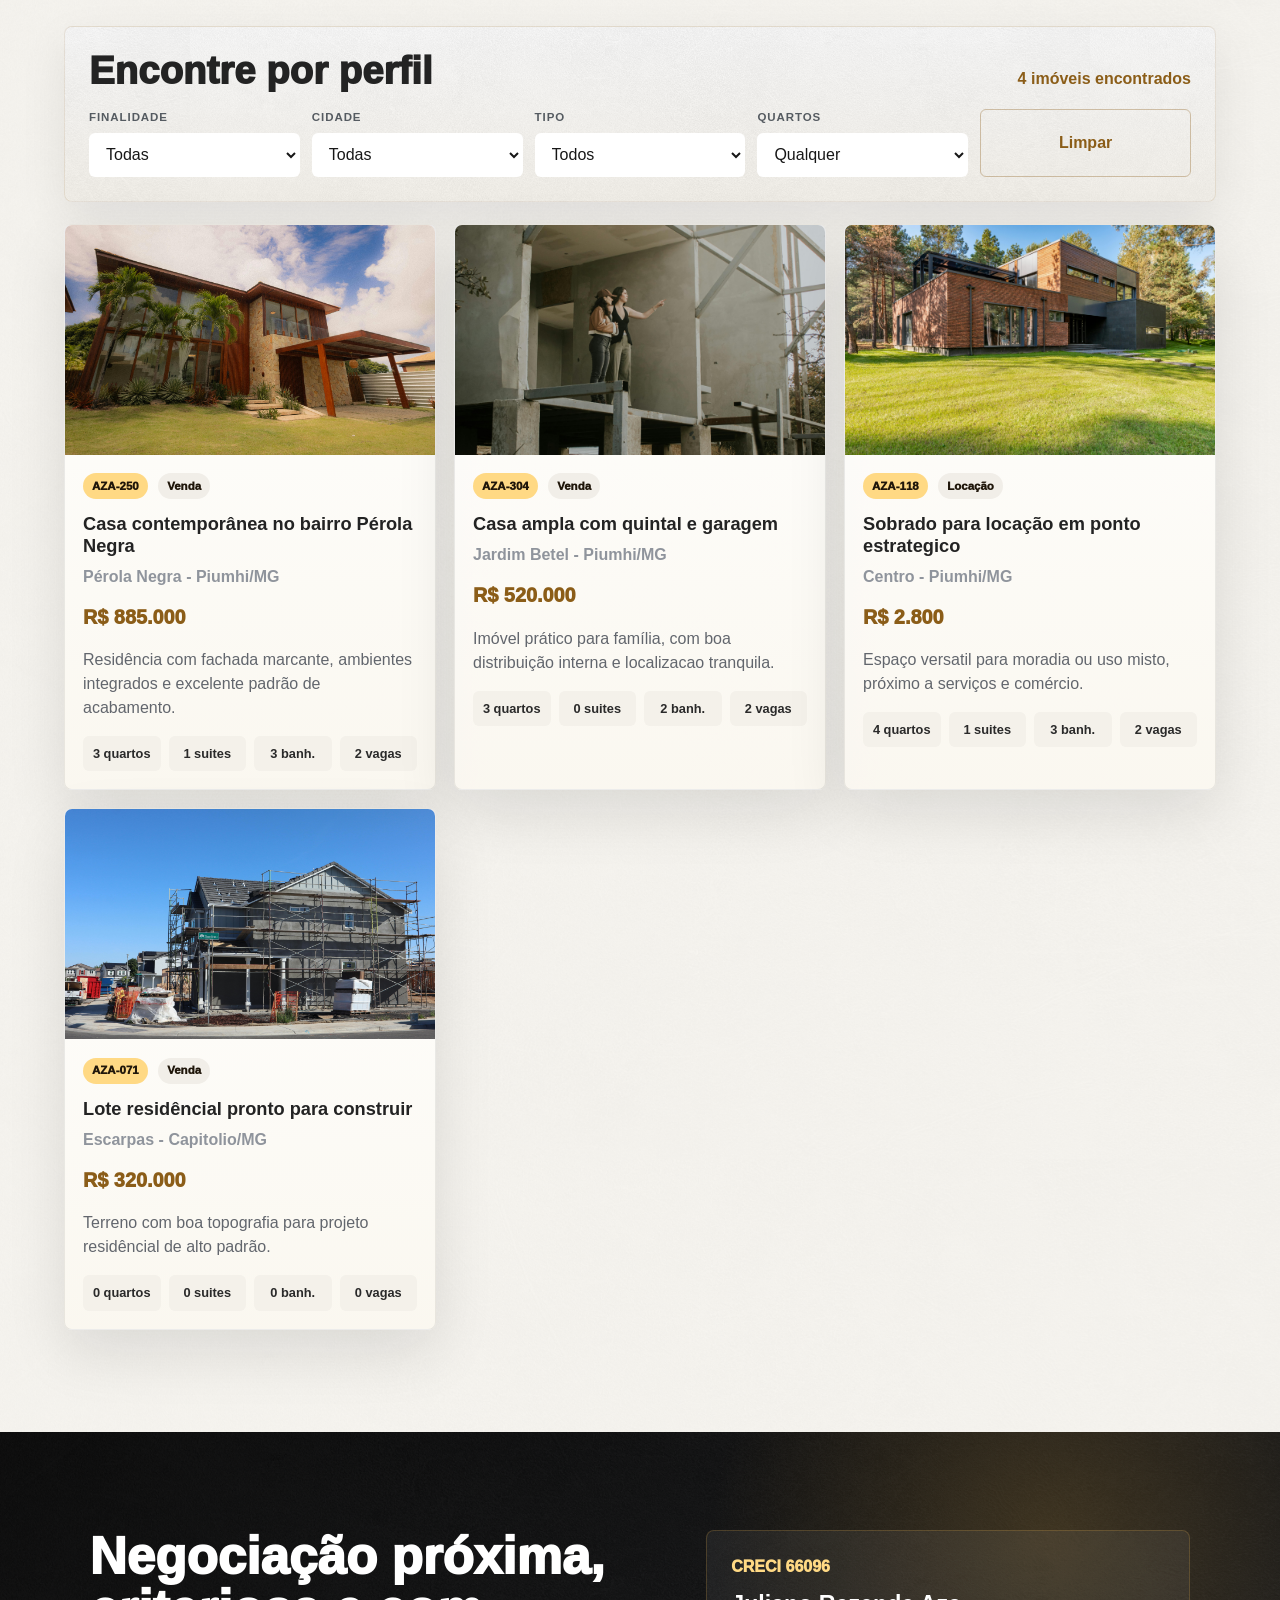
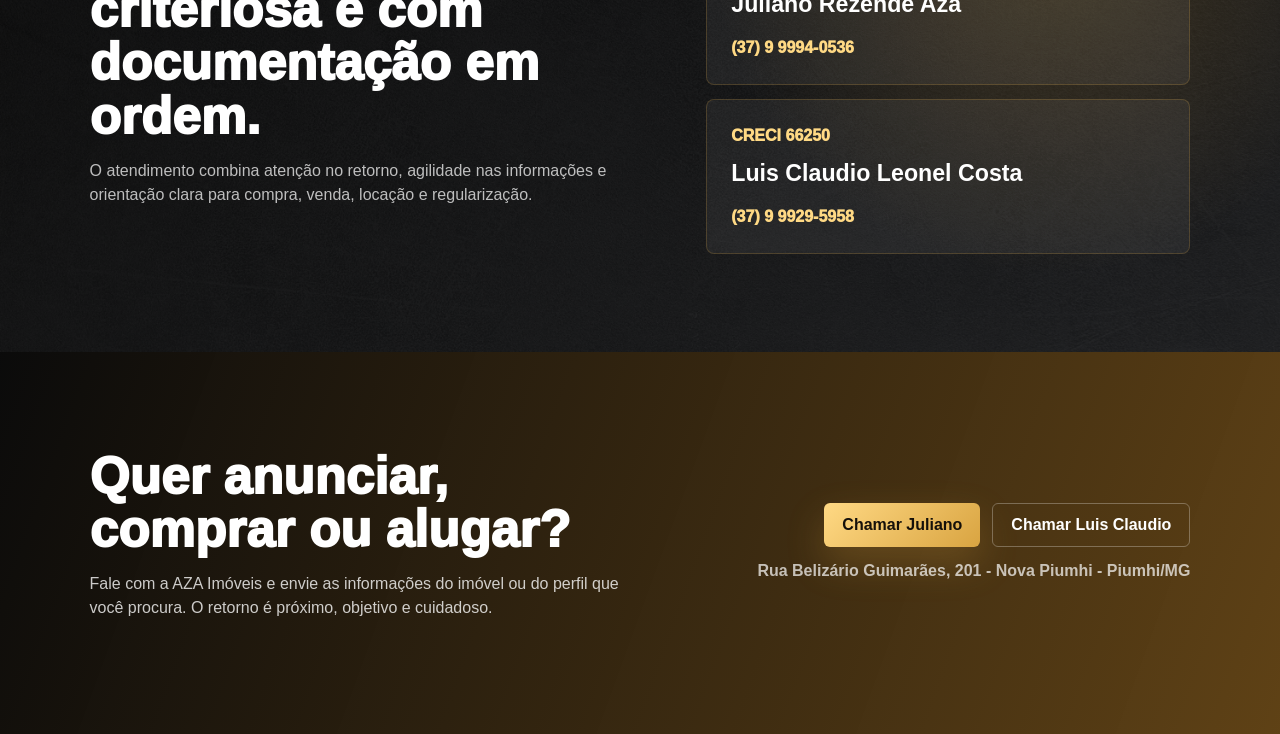
==== commit 25182bb9: "Atualiza site AZA Imoveis" ====
--- a/index.html
+++ b/index.html
@@ -3,25 +3,32 @@
   <head>
     <meta charset="utf-8">
     <meta name="viewport" content="width=device-width, initial-scale=1">
-    <meta name="description" content="AZA Imoveis: compra, venda e locacao de casas, lotes e oportunidades em Piumhi e regiao.">
-    <title>AZA Imoveis</title>
+    <meta name="description" content="AZA Imóveis: compra, venda e locação de casas, lotes e oportunidades em Piumhi e região.">
+    <title>AZA Imóveis</title>
     <link rel="icon" href="assets/logos/favicon.ico" sizes="any">
     <link rel="stylesheet" href="css/styles.css">
   </head>
   <body>
     <header class="site-header">
-      <a class="brand" href="#inicio" aria-label="AZA Imoveis">
-        <img src="assets/logos/aza-logo.png" alt="">
-        <span>AZA Imoveis</span>
+      <a class="brand" href="#inicio" aria-label="AZA Imóveis">
+        <img src="assets/logos/aza-imoveis-logo.png" alt="AZA Imóveis">
       </a>
       <nav class="nav" aria-label="Navegacao principal">
-        <a href="#imoveis">Imoveis</a>
+        <a href="#imoveis">Imóveis</a>
         <a href="#corretores">Corretores</a>
         <a href="#contato">Contato</a>
         <a class="nav-bridge" href="https://azaengenharia.com.br">Engenharia</a>
-        <a href="admin.html">Admin</a>
       </nav>
-      <a class="header-phone" href="https://wa.me/5537999940536" target="_blank" rel="noopener">(37) 9 9994-0536</a>
+      <div class="header-contacts" aria-label="Contato">
+        <a class="header-contact header-email" href="mailto:julianoaza@hotmail.com">
+          <span>E-mail</span>
+          <strong>julianoaza@hotmail.com</strong>
+        </a>
+        <a class="header-contact header-phone" href="https://wa.me/5537999940536" target="_blank" rel="noopener">
+          <span>Telefone</span>
+          <strong>(37) 9 9994-0536</strong>
+        </a>
+      </div>
     </header>
 
     <main id="inicio">
@@ -30,10 +37,9 @@
           <img src="assets/images/hero-residencia.jpg" alt="">
         </div>
         <div class="hero-content">
-          <p class="eyebrow">AZA Imoveis</p>
-          <h1>Imoveis selecionados com atendimento direto e visao tecnica.</h1>
+          <h1>Imóveis selecionados com atendimento próximo, cuidado e agilidade.</h1>
           <p>
-            Casas, lotes e oportunidades para compra ou locacao em Piumhi e regiao, com suporte de corretores credenciados e a experiencia da AZA em obras e regularizacao.
+            Casas, lotes e oportunidades para compra ou locação em Piumhi e região, com resposta atenciosa, orientação clara e a experiência da AZA em obras e regularização.
           </p>
           <form class="search-panel" id="hero-search">
             <label>
@@ -41,7 +47,7 @@
               <select name="purpose">
                 <option value="">Comprar ou alugar</option>
                 <option>Venda</option>
-                <option>Locacao</option>
+                <option>Locação</option>
               </select>
             </label>
             <label>
@@ -56,7 +62,7 @@
                 <option value="">Todos os tipos</option>
               </select>
             </label>
-            <button type="submit">Buscar imovel</button>
+            <button type="submit">Buscar imóvel</button>
           </form>
         </div>
       </section>
@@ -67,28 +73,35 @@
           <span>Corretores credenciados</span>
         </div>
         <div>
-          <strong>Piumhi e regiao</strong>
-          <span>Venda, locacao e oportunidades</span>
+          <strong>Piumhi e região</strong>
+          <span>Venda, locação e oportunidades</span>
         </div>
         <div>
           <strong>AZA Engenharia</strong>
-          <span>Apoio tecnico em obras e regularizacao</span>
+          <span>Apoio tecnico em obras e regularização</span>
         </div>
       </section>
 
       <section class="section" id="imoveis">
         <div class="section-heading">
-          <p class="eyebrow">Portfolio</p>
-          <h2>Imoveis em destaque</h2>
-          <a href="#lista">Ver todos</a>
+          <h2>Imóveis em destaque</h2>
         </div>
 
-        <div class="feature-grid" id="featured-list"></div>
+        <div class="featured-carousel" id="featured-carousel" aria-label="Imóveis em destaque">
+          <button class="carousel-arrow carousel-prev" type="button" data-featured-prev aria-label="Imóvel anterior">
+            <span aria-hidden="true">‹</span>
+          </button>
+          <div class="feature-viewport">
+            <div class="feature-grid" id="featured-list"></div>
+          </div>
+          <button class="carousel-arrow carousel-next" type="button" data-featured-next aria-label="Próximo imóvel">
+            <span aria-hidden="true">›</span>
+          </button>
+        </div>
 
         <div class="filter-card" id="lista">
           <div class="filter-header">
             <div>
-              <p class="eyebrow">Busca</p>
               <h2>Encontre por perfil</h2>
             </div>
             <span id="result-count"></span>
@@ -99,7 +112,7 @@
               <select name="purpose">
                 <option value="">Todas</option>
                 <option>Venda</option>
-                <option>Locacao</option>
+                <option>Locação</option>
               </select>
             </label>
             <label>
@@ -133,9 +146,8 @@
 
       <section class="brokers" id="corretores">
         <div>
-          <p class="eyebrow">Atendimento</p>
-          <h2>Negociacao com proximidade, criterio e documentacao em ordem.</h2>
-          <p>O atendimento une experiencia imobiliaria, leitura tecnica do imovel e orientacao clara para compra, venda, locacao e regularizacao.</p>
+          <h2>Negociação próxima, criteriosa e com documentação em ordem.</h2>
+          <p>O atendimento combina atenção no retorno, agilidade nas informações e orientação clara para compra, venda, locação e regularização.</p>
         </div>
         <div class="broker-grid">
           <article>
@@ -153,14 +165,13 @@
 
       <section class="cta" id="contato">
         <div>
-          <p class="eyebrow">Contato</p>
           <h2>Quer anunciar, comprar ou alugar?</h2>
-          <p>Fale com a AZA Imoveis e envie as informacoes do imovel ou do perfil que voce procura.</p>
+          <p>Fale com a AZA Imóveis e envie as informações do imóvel ou do perfil que você procura. O retorno é próximo, objetivo e cuidadoso.</p>
         </div>
         <div class="cta-actions">
           <a class="btn-primary" href="https://wa.me/5537999940536" target="_blank" rel="noopener">Chamar Juliano</a>
-          <a class="btn-secondary" href="mailto:julianoaza@hotmail.com">julianoaza@hotmail.com</a>
-          <span>Rua Belizario Guimaraes, 201 - Nova Piumhi - Piumhi/MG</span>
+          <a class="btn-secondary" href="https://wa.me/5537999295958" target="_blank" rel="noopener">Chamar Luis Claudio</a>
+          <span>Rua Belizário Guimarães, 201 - Nova Piumhi - Piumhi/MG</span>
         </div>
       </section>
     </main>
--- a/css/styles.css
+++ b/css/styles.css
@@ -8,6 +8,7 @@
   --paper: #ffffff;
   --muted: #8f949c;
   --line: rgba(255, 255, 255, .12);
+  --header-height: 120px;
   --body: Inter, Montserrat, "Segoe UI", Arial, sans-serif;
   --display: Georgia, "Times New Roman", serif;
 }
@@ -23,9 +24,12 @@
 body {
   margin: 0;
   color: #232323;
-  background: #f5f3ef;
+  background:
+    linear-gradient(rgba(247, 245, 240, .95), rgba(247, 245, 240, .96)),
+    url("../assets/images/header-concrete-texture.jpg") center top / 1200px auto;
   font-family: var(--body);
   line-height: 1.5;
+  padding-top: var(--header-height);
 }
 
 img {
@@ -46,78 +50,121 @@
 }
 
 .site-header {
-  position: sticky;
+  position: fixed;
   top: 0;
+  left: 0;
+  right: 0;
   z-index: 20;
   display: flex;
   align-items: center;
-  justify-content: space-between;
+  justify-content: flex-start;
   gap: 24px;
-  min-height: 86px;
-  padding: 10px clamp(18px, 6vw, 78px);
-  color: var(--paper);
-  background: rgba(7, 7, 7, .94);
-  border-bottom: 1px solid rgba(217, 164, 65, .3);
-  backdrop-filter: blur(16px);
+  height: var(--header-height);
+  padding: 2px clamp(18px, 6vw, 80px);
+  color: #2f2618;
+  background:
+    radial-gradient(ellipse at 86% 18%, rgba(217, 164, 65, .22), transparent 32%),
+    linear-gradient(90deg, rgba(255, 253, 248, .94), rgba(250, 246, 237, .9) 54%, rgba(226, 205, 164, .76) 100%),
+    linear-gradient(rgba(255, 255, 255, .86), rgba(255, 255, 255, .82)),
+    url("../assets/images/header-concrete-texture.jpg") center top / 1200px auto;
+  border-bottom: 1px solid rgba(217, 164, 65, .72);
+  box-shadow: 0 8px 24px rgba(91, 69, 32, .16);
+  backdrop-filter: blur(14px);
+  overflow: hidden;
+}
+
+.site-header::before {
+  position: absolute;
+  inset: -4px;
+  content: "";
+  background:
+    linear-gradient(180deg, rgba(255, 255, 255, .28), rgba(255, 255, 255, .04) 62%, rgba(139, 93, 24, .08)),
+    linear-gradient(125deg, rgba(217, 164, 65, .08), transparent 34%, rgba(217, 164, 65, .08) 100%);
+  filter: blur(.15px);
+  opacity: .68;
+  pointer-events: none;
+  transform: scale(1.02);
+}
+
+.site-header::after {
+  position: absolute;
+  left: 0;
+  right: 0;
+  bottom: 0;
+  height: 1px;
+  content: "";
+  background: rgba(217, 164, 65, .62);
+  pointer-events: none;
 }
 
 .brand {
+  position: relative;
+  z-index: 1;
   display: flex;
   align-items: center;
-  gap: 12px;
-  min-width: 220px;
+  height: 100%;
+  min-width: 310px;
 }
 
 .brand img {
-  width: 74px;
-  height: 56px;
+  width: auto;
+  height: 136px;
   object-fit: contain;
-  filter: brightness(0) saturate(100%) invert(75%) sepia(51%) saturate(604%) hue-rotate(357deg) brightness(99%) contrast(98%);
-}
-
-.brand span {
-  color: var(--gold-light);
-  font-family: var(--display);
-  font-size: 1.25rem;
-  font-weight: 800;
-  letter-spacing: .16em;
-  text-transform: uppercase;
+  opacity: 1;
+  mix-blend-mode: normal;
+  transform: translateY(1px);
+  filter: saturate(1.06) contrast(1.02) drop-shadow(0 5px 12px rgba(0, 0, 0, .18));
 }
 
 .nav {
+  position: absolute;
+  z-index: 1;
+  left: 50%;
+  top: 50%;
   display: flex;
   align-items: center;
-  gap: clamp(16px, 3vw, 34px);
-  font-weight: 800;
+  gap: clamp(14px, 3vw, 34px);
+  font-size: .94rem;
+  font-weight: 700;
+  transform: translate(-50%, -50%);
 }
 
 .nav a {
-  color: rgba(255, 255, 255, .82);
+  color: rgba(49, 39, 26, .92);
+  text-shadow: 0 1px 12px rgba(255, 255, 255, .55);
 }
 
 .nav a:hover {
-  color: var(--gold-light);
+  color: #a16a12;
 }
 
 .nav-bridge {
-  min-height: 34px;
-  padding: 0 12px;
-  border: 1px solid rgba(239, 42, 49, .46);
-  border-radius: 6px;
-  color: #ff5b61 !important;
-  background: rgba(239, 42, 49, .08);
+  padding: 0;
+  border: 0;
+  border-radius: 0;
+  position: relative;
+  color: #b37413 !important;
+  text-shadow: 0 1px 10px rgba(255, 255, 255, .5);
+  background: transparent;
+}
+
+.nav-bridge::after {
+  position: absolute;
+  left: 0;
+  right: 0;
+  bottom: -12px;
+  height: 2px;
+  content: "";
+  background: linear-gradient(90deg, transparent, #b37413 18% 82%, transparent);
 }
 
 .nav-bridge:hover {
-  border-color: rgba(255, 91, 97, .72);
-  color: #ff7a80 !important;
-  background: rgba(239, 42, 49, .14);
-}
-
-.header-phone,
+  color: #8b5d18 !important;
+  background: transparent;
+}
+
 .btn-primary,
-.search-panel button,
-.admin-form button {
+.search-panel button {
   display: inline-flex;
   align-items: center;
   justify-content: center;
@@ -132,10 +179,59 @@
   font-weight: 900;
 }
 
+.header-contacts {
+  position: absolute;
+  z-index: 1;
+  top: 12px;
+  right: clamp(18px, 6vw, 80px);
+  display: flex;
+  align-items: center;
+  justify-content: flex-end;
+  gap: 14px;
+}
+
+.header-contact {
+  display: inline-flex;
+  align-items: center;
+  line-height: 1.1;
+}
+
+.header-contact span {
+  margin-right: 6px;
+  font-size: .58rem;
+  font-weight: 900;
+  letter-spacing: .08em;
+  text-transform: uppercase;
+}
+
+.header-contact strong {
+  font-size: .78rem;
+  font-weight: 900;
+  white-space: nowrap;
+}
+
+.header-email {
+  color: rgba(54, 45, 33, .8);
+}
+
+.header-email span,
+.header-phone span {
+  color: #b37413;
+  text-shadow: 0 1px 8px rgba(255, 255, 255, .4);
+}
+
+.header-phone {
+  color: rgba(54, 45, 33, .8);
+}
+
+.header-phone:hover {
+  color: #8b5d18;
+}
+
 .hero {
   position: relative;
   display: grid;
-  min-height: calc(100vh - 86px);
+  min-height: calc(100vh - var(--header-height));
   overflow: hidden;
   color: var(--paper);
   background: var(--black);
@@ -150,29 +246,33 @@
   width: 100%;
   height: 100%;
   object-fit: cover;
-  opacity: .48;
+  opacity: .98;
 }
 
 .hero::before {
   position: absolute;
   inset: 0;
+  z-index: 1;
   content: "";
   background:
-    linear-gradient(90deg, rgba(7, 7, 7, .94), rgba(7, 7, 7, .72) 48%, rgba(7, 7, 7, .34)),
-    radial-gradient(circle at 78% 20%, rgba(217, 164, 65, .26), transparent 30%);
+    linear-gradient(90deg, rgba(7, 7, 7, .52), rgba(7, 7, 7, .24) 48%, rgba(7, 7, 7, .06)),
+    radial-gradient(circle at 82% 20%, rgba(217, 164, 65, .1), transparent 38%),
+    linear-gradient(180deg, rgba(255, 217, 132, .06), transparent 48%);
 }
 
 .hero::after {
   position: absolute;
-  inset: 16px;
+  inset: 0 0 auto;
+  z-index: 1;
+  height: 74px;
   content: "";
-  border: 1px solid rgba(217, 164, 65, .38);
+  background: linear-gradient(180deg, rgba(24, 25, 25, .18), rgba(24, 25, 25, .08) 48%, transparent);
   pointer-events: none;
 }
 
 .hero-content {
   position: relative;
-  z-index: 1;
+  z-index: 2;
   display: grid;
   align-content: center;
   width: min(1180px, calc(100% - 36px));
@@ -269,8 +369,10 @@
   display: grid;
   grid-template-columns: repeat(3, 1fr);
   color: var(--paper);
-  background: #111;
-  border-block: 1px solid rgba(217, 164, 65, .26);
+  background:
+    linear-gradient(100deg, rgba(14, 14, 14, .94), rgba(44, 45, 45, .9)),
+    url("../assets/images/header-concrete-texture.jpg") center / cover;
+  border-block: 1px solid rgba(217, 164, 65, .18);
 }
 
 .stats-strip div {
@@ -300,6 +402,9 @@
 
 .section {
   padding: clamp(58px, 8vw, 104px) clamp(18px, 5vw, 72px);
+  background:
+    linear-gradient(rgba(248, 246, 241, .96), rgba(248, 246, 241, .97)),
+    url("../assets/images/header-concrete-texture.jpg") center top / 1300px auto;
 }
 
 .section-heading {
@@ -316,7 +421,6 @@
   font-weight: 900;
 }
 
-.feature-grid,
 .property-grid {
   display: grid;
   width: min(1180px, 100%);
@@ -324,9 +428,102 @@
   gap: 18px;
 }
 
+.featured-carousel {
+  position: relative;
+  width: min(880px, calc(100% - 160px));
+  margin: 0 auto 26px;
+}
+
+.feature-viewport {
+  overflow: hidden;
+  border-radius: 8px;
+}
+
 .feature-grid {
-  grid-template-columns: repeat(2, 1fr);
-  margin-bottom: 26px;
+  display: flex;
+  width: 100%;
+  margin: 0;
+  transition: transform .52s cubic-bezier(.2, .8, .2, 1);
+}
+
+.feature-grid .property-card {
+  flex: 0 0 100%;
+}
+
+.featured-carousel.is-single .carousel-arrow {
+  display: none;
+}
+
+.carousel-arrow {
+  position: absolute;
+  top: 50%;
+  z-index: 4;
+  width: 72px;
+  height: 72px;
+  border: 0;
+  color: #ff7a2f;
+  background: transparent;
+  cursor: pointer;
+  transform: translateY(-50%);
+  transition: color .22s ease, opacity .22s ease, transform .22s ease;
+}
+
+.carousel-arrow:hover {
+  color: var(--gold);
+  transform: translateY(-50%) scale(1.04);
+}
+
+.carousel-arrow span {
+  position: absolute;
+  inset: 0;
+  overflow: hidden;
+  font-size: 0;
+}
+
+.carousel-arrow::before,
+.carousel-arrow::after {
+  position: absolute;
+  left: 18px;
+  width: 46px;
+  height: 3px;
+  content: "";
+  border-radius: 999px;
+  background: currentColor;
+  transform-origin: left center;
+}
+
+.carousel-prev::before {
+  top: 34px;
+  transform: rotate(-32deg);
+}
+
+.carousel-prev::after {
+  top: 34px;
+  transform: rotate(32deg);
+}
+
+.carousel-next::before,
+.carousel-next::after {
+  left: 8px;
+  transform-origin: right center;
+}
+
+.carousel-next::before {
+  top: 34px;
+  transform: rotate(32deg);
+}
+
+.carousel-next::after {
+  top: 34px;
+  transform: rotate(-32deg);
+}
+
+.carousel-prev {
+  left: -108px;
+}
+
+.carousel-next {
+  right: -108px;
 }
 
 .property-grid {
@@ -338,14 +535,17 @@
   overflow: hidden;
   border: 1px solid rgba(20, 20, 20, .08);
   border-radius: 8px;
-  background: var(--paper);
-  box-shadow: 0 22px 60px rgba(18, 19, 21, .1);
+  background:
+    linear-gradient(rgba(255, 255, 255, .94), rgba(250, 247, 240, .94)),
+    url("../assets/images/gold-texture-background.jpg") center / cover;
+  box-shadow: 0 22px 60px rgba(18, 19, 21, .11);
 }
 
 .property-card.featured {
   display: grid;
   grid-template-columns: 1.08fr .92fr;
-  min-height: 340px;
+  height: 390px;
+  min-height: 390px;
   color: var(--paper);
   background: var(--black);
 }
@@ -403,7 +603,7 @@
 }
 
 .property-card.featured h3 {
-  font-size: clamp(1.55rem, 3vw, 2.2rem);
+  font-size: clamp(1.35rem, 2.5vw, 1.95rem);
 }
 
 .location {
@@ -463,7 +663,10 @@
   margin: 0 auto 22px;
   padding: 24px;
   border-radius: 8px;
-  background: var(--paper);
+  border: 1px solid rgba(139, 93, 24, .12);
+  background:
+    linear-gradient(rgba(255, 255, 255, .9), rgba(248, 245, 238, .92)),
+    url("../assets/images/header-concrete-texture.jpg") center / 900px auto;
   box-shadow: 0 18px 48px rgba(18, 19, 21, .08);
 }
 
@@ -490,13 +693,11 @@
   gap: 12px;
 }
 
-.filters label span,
-.admin-form label span {
+.filters label span {
   color: #555b61;
 }
 
-.filters button,
-.ghost-button {
+.filters button {
   min-height: 44px;
   border: 1px solid rgba(139, 93, 24, .34);
   border-radius: 6px;
@@ -517,8 +718,9 @@
 .brokers {
   color: var(--paper);
   background:
-    radial-gradient(circle at 82% 20%, rgba(217, 164, 65, .22), transparent 30%),
-    linear-gradient(145deg, #070707, #1a1b1d);
+    radial-gradient(circle at 82% 20%, rgba(217, 164, 65, .2), transparent 30%),
+    linear-gradient(145deg, rgba(7, 7, 7, .94), rgba(26, 27, 29, .92)),
+    url("../assets/images/header-concrete-texture.jpg") center / cover;
 }
 
 .brokers p {
@@ -557,7 +759,8 @@
   align-items: center;
   color: var(--paper);
   background:
-    linear-gradient(110deg, rgba(10, 10, 10, .98), rgba(139, 93, 24, .76)),
+    linear-gradient(110deg, rgba(10, 10, 10, .96), rgba(139, 93, 24, .64)),
+    url("../assets/images/gold-texture-background.jpg") center / cover,
     #111;
 }
 
@@ -671,75 +874,6 @@
   }
 }
 
-.admin-page {
-  background: #111;
-}
-
-.admin-shell {
-  padding: clamp(42px, 7vw, 82px) clamp(18px, 6vw, 78px);
-}
-
-.admin-intro {
-  width: min(1180px, 100%);
-  margin: 0 auto 26px;
-  color: var(--paper);
-}
-
-.admin-intro h1 {
-  font-size: clamp(2.2rem, 5vw, 4.6rem);
-}
-
-.admin-intro p:not(.eyebrow) {
-  color: rgba(255, 255, 255, .72);
-}
-
-.admin-layout {
-  display: grid;
-  grid-template-columns: minmax(0, 1fr) minmax(320px, .54fr);
-  gap: 18px;
-  width: min(1180px, 100%);
-  margin: 0 auto;
-}
-
-.admin-form,
-.admin-preview {
-  padding: 24px;
-  border: 1px solid rgba(217, 164, 65, .2);
-  border-radius: 8px;
-  background: #f7f4ed;
-}
-
-.admin-form {
-  display: grid;
-  grid-template-columns: repeat(2, 1fr);
-  gap: 14px;
-}
-
-.admin-form .wide,
-.admin-form button,
-.admin-form .ghost-button {
-  grid-column: 1 / -1;
-}
-
-.admin-form .check {
-  display: flex;
-  align-items: center;
-  gap: 10px;
-}
-
-.admin-form .check input {
-  width: 18px;
-  min-height: 18px;
-}
-
-.admin-preview h2 {
-  font-size: 1.8rem;
-}
-
-.admin-preview .property-card {
-  margin-top: 18px;
-}
-
 .empty-state {
   width: min(1180px, 100%);
   margin: 0 auto;
@@ -753,27 +887,55 @@
 }
 
 @media (max-width: 980px) {
+  :root {
+    --header-height: 116px;
+  }
+
   .site-header {
     flex-wrap: wrap;
   }
 
   .brand {
-    min-width: 0;
+    min-width: 230px;
+  }
+
+  .brand img {
+    height: 124px;
   }
 
   .nav {
+    position: static;
+    left: auto;
+    top: auto;
     order: 3;
     width: 100%;
     justify-content: space-between;
+    transform: none;
+  }
+
+  .header-contacts {
+    top: 10px;
+    right: 18px;
+    gap: 8px;
+  }
+
+  .header-email {
+    display: none;
+  }
+
+  .header-phone span {
+    display: none;
+  }
+
+  .header-phone strong {
+    font-size: .76rem;
   }
 
   .search-panel,
   .stats-strip,
-  .feature-grid,
   .property-grid,
   .brokers,
-  .cta,
-  .admin-layout {
+  .cta {
     grid-template-columns: 1fr;
   }
 
@@ -783,10 +945,41 @@
 
   .property-card.featured {
     grid-template-columns: 1fr;
+    height: auto;
+    min-height: 0;
   }
 
   .property-card.featured img {
-    height: 280px;
+    height: 220px;
+  }
+
+  .featured-carousel {
+    width: min(720px, calc(100% - 64px));
+  }
+
+  .carousel-arrow {
+    width: 48px;
+    height: 48px;
+  }
+
+  .carousel-arrow::before,
+  .carousel-arrow::after {
+    left: 12px;
+    width: 32px;
+    height: 2px;
+  }
+
+  .carousel-next::before,
+  .carousel-next::after {
+    left: 4px;
+  }
+
+  .carousel-prev {
+    left: -56px;
+  }
+
+  .carousel-next {
+    right: -56px;
   }
 
   .cta-actions {
@@ -799,24 +992,21 @@
 }
 
 @media (max-width: 560px) {
+  :root {
+    --header-height: 110px;
+  }
+
   .site-header {
-    min-height: 122px;
     gap: 8px 14px;
   }
 
   .brand img {
-    width: 58px;
-    height: 44px;
-  }
-
-  .brand span {
-    font-size: .9rem;
-  }
-
-  .header-phone {
-    min-height: 38px;
-    padding: 0 12px;
-    font-size: .82rem;
+    width: auto;
+    height: 104px;
+  }
+
+  .header-phone strong {
+    font-size: .72rem;
   }
 
   .nav {
@@ -830,9 +1020,33 @@
   }
 
   .search-panel,
-  .filters,
-  .admin-form {
+  .filters {
     grid-template-columns: 1fr;
+  }
+
+  .featured-carousel {
+    width: calc(100% - 32px);
+  }
+
+  .carousel-arrow {
+    top: auto;
+    bottom: 12px;
+    color: var(--gold-light);
+    background: rgba(7, 7, 7, .68);
+    border-radius: 50%;
+    transform: none;
+  }
+
+  .carousel-arrow:hover {
+    transform: scale(1.04);
+  }
+
+  .carousel-prev {
+    left: 12px;
+  }
+
+  .carousel-next {
+    right: 12px;
   }
 
   .section-heading,
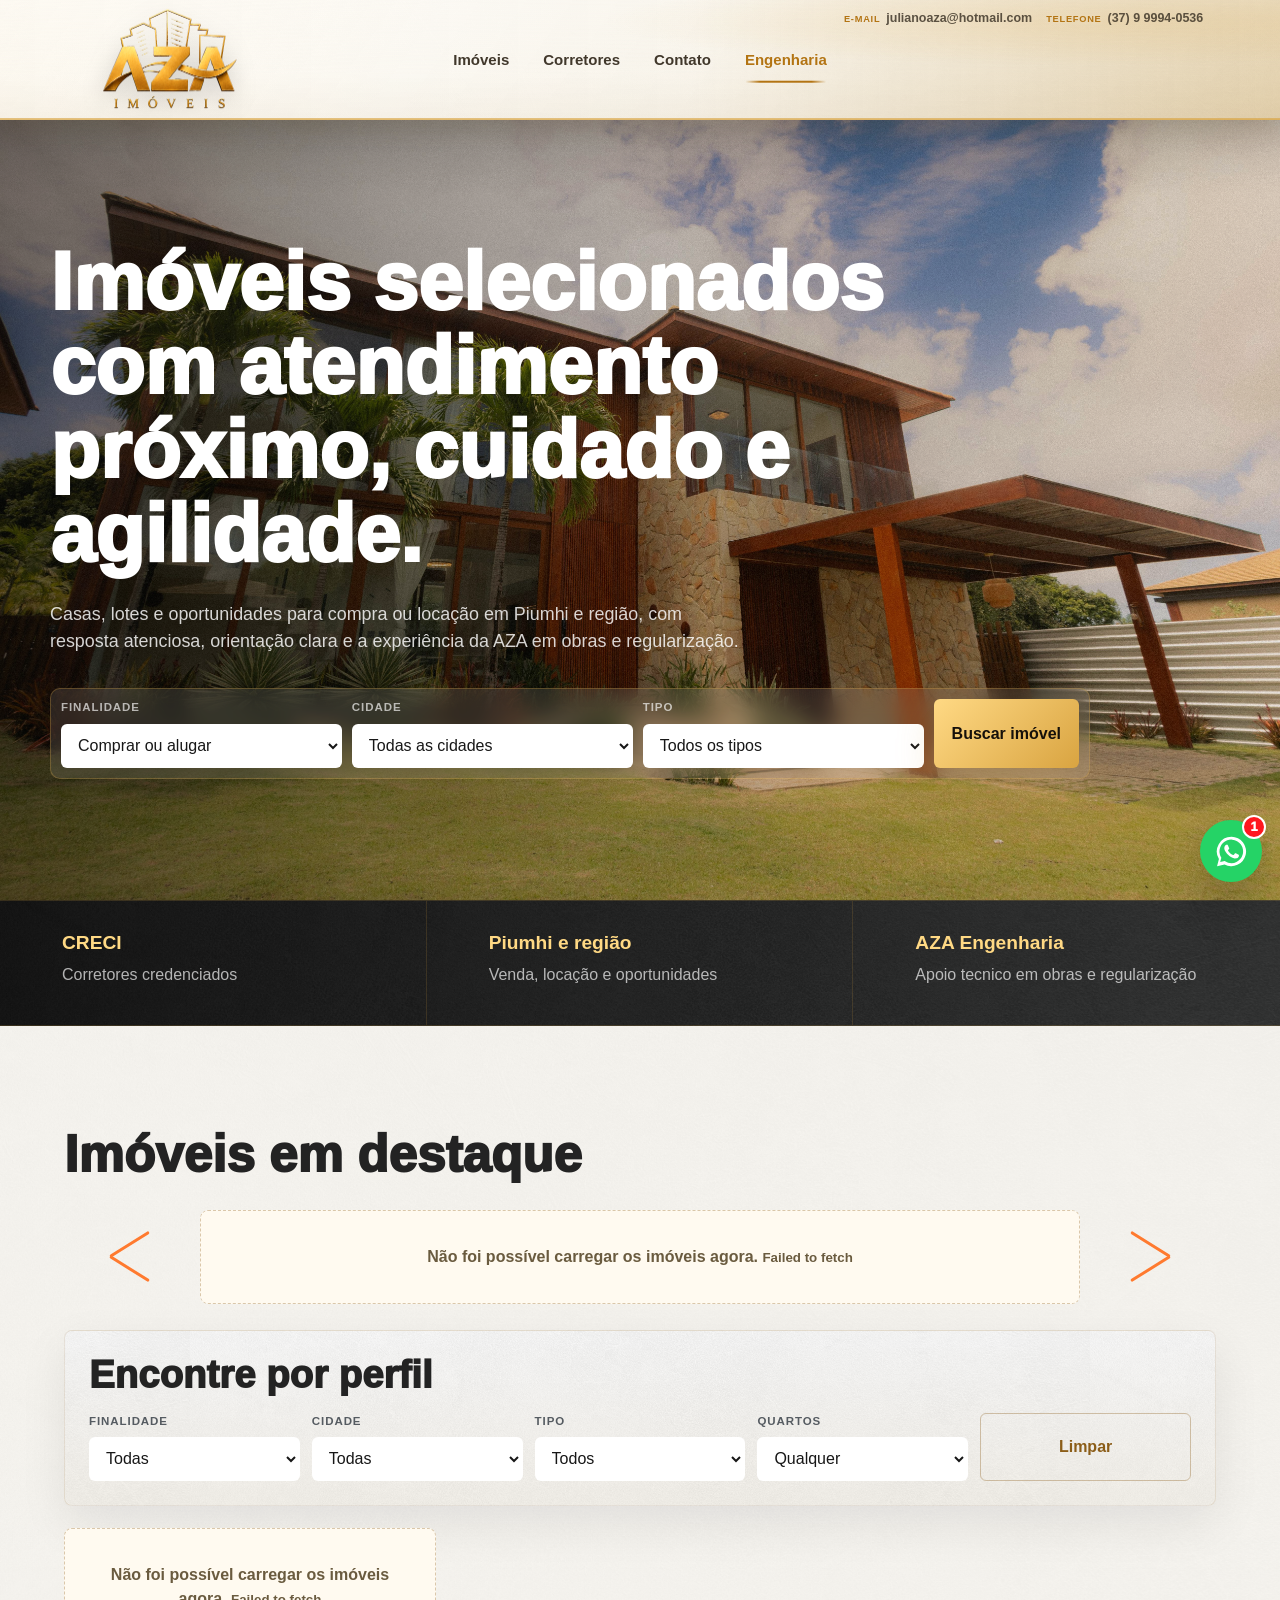
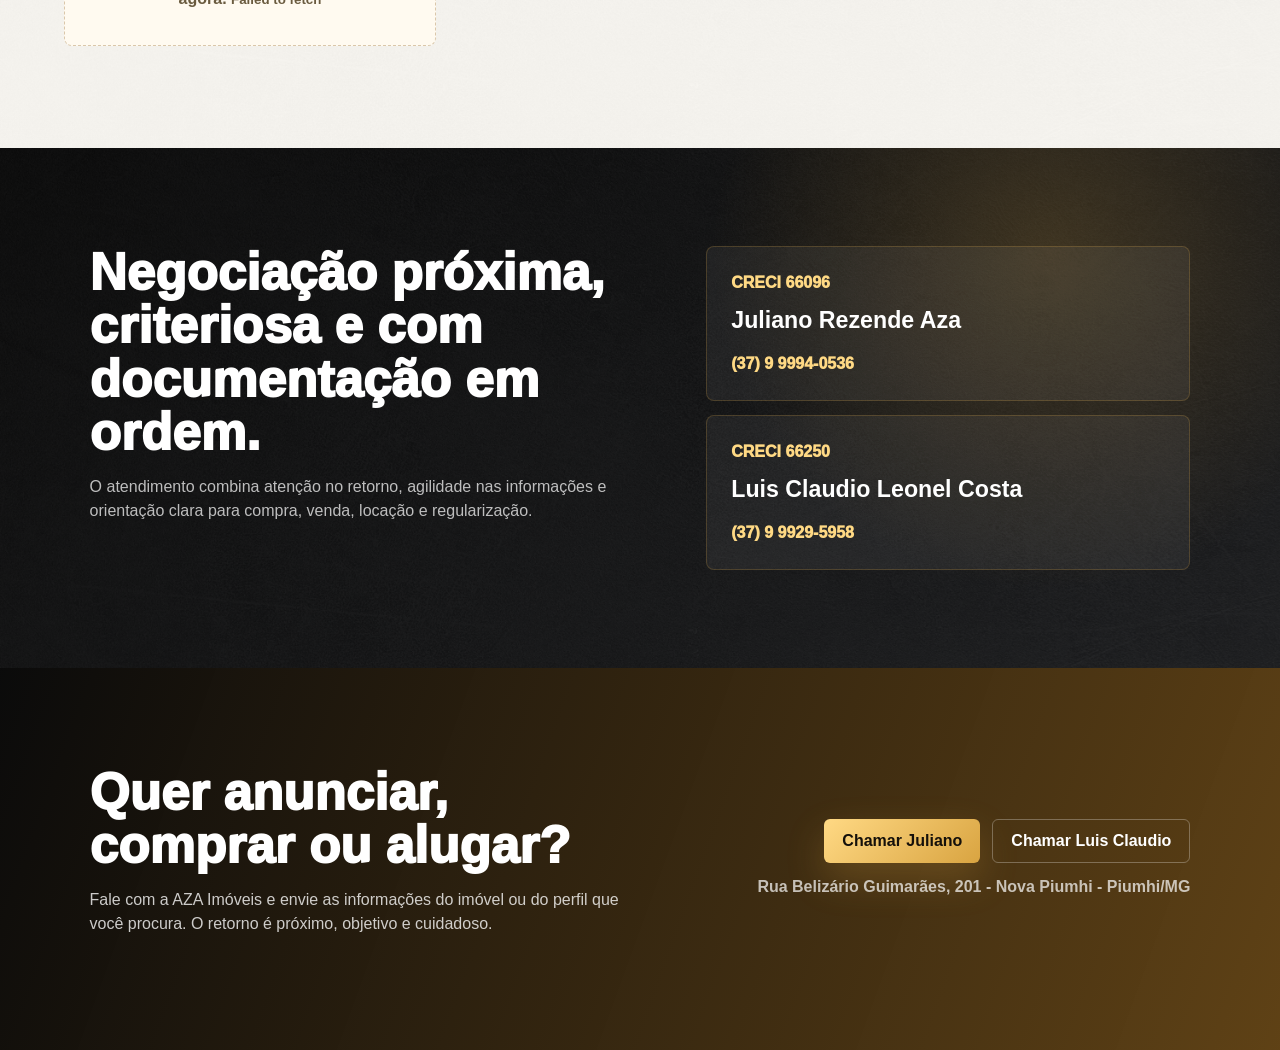
==== commit caf83b7c: "Conecta imoveis ao Supabase" ====
--- a/index.html
+++ b/index.html
@@ -181,7 +181,7 @@
       <span class="whatsapp-badge" aria-hidden="true">1</span>
     </a>
 
-    <script src="data/properties.js"></script>
+    <script src="js/supabase-data.js"></script>
     <script src="js/main.js"></script>
   </body>
 </html>
